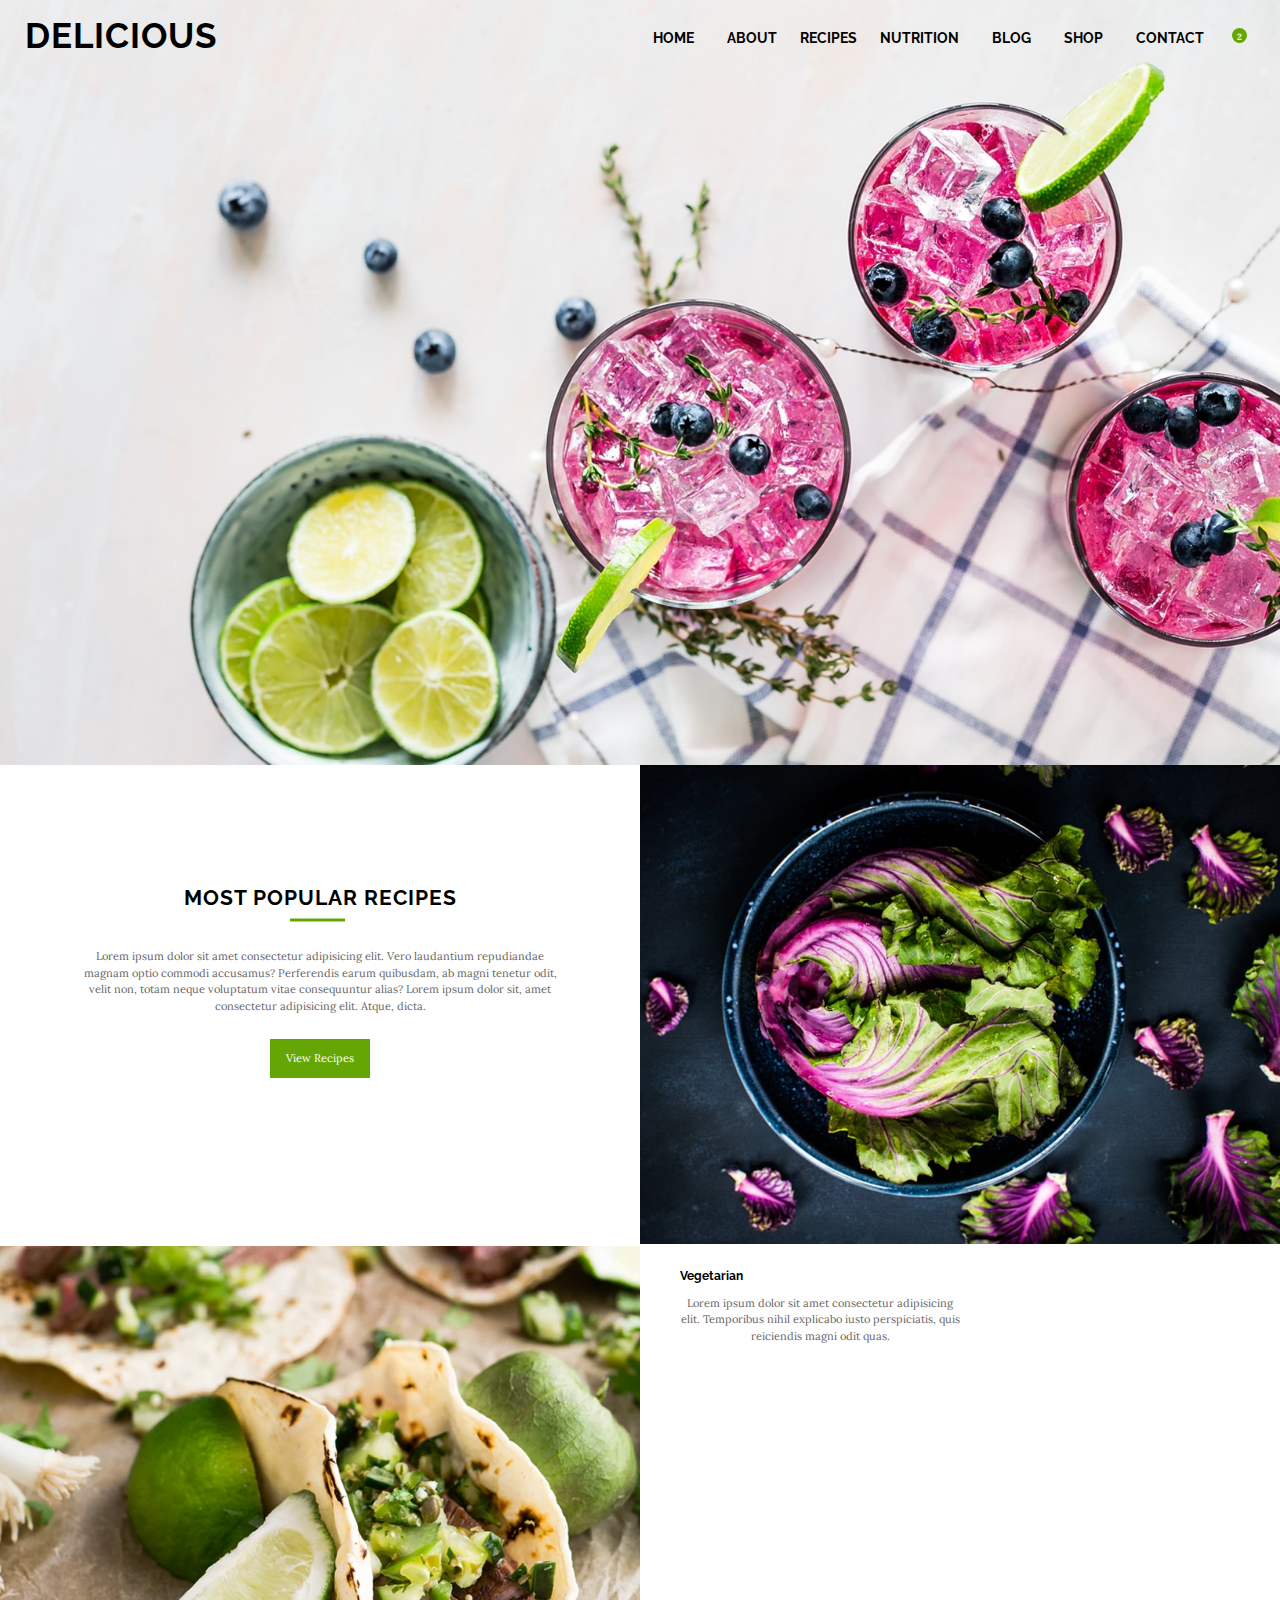
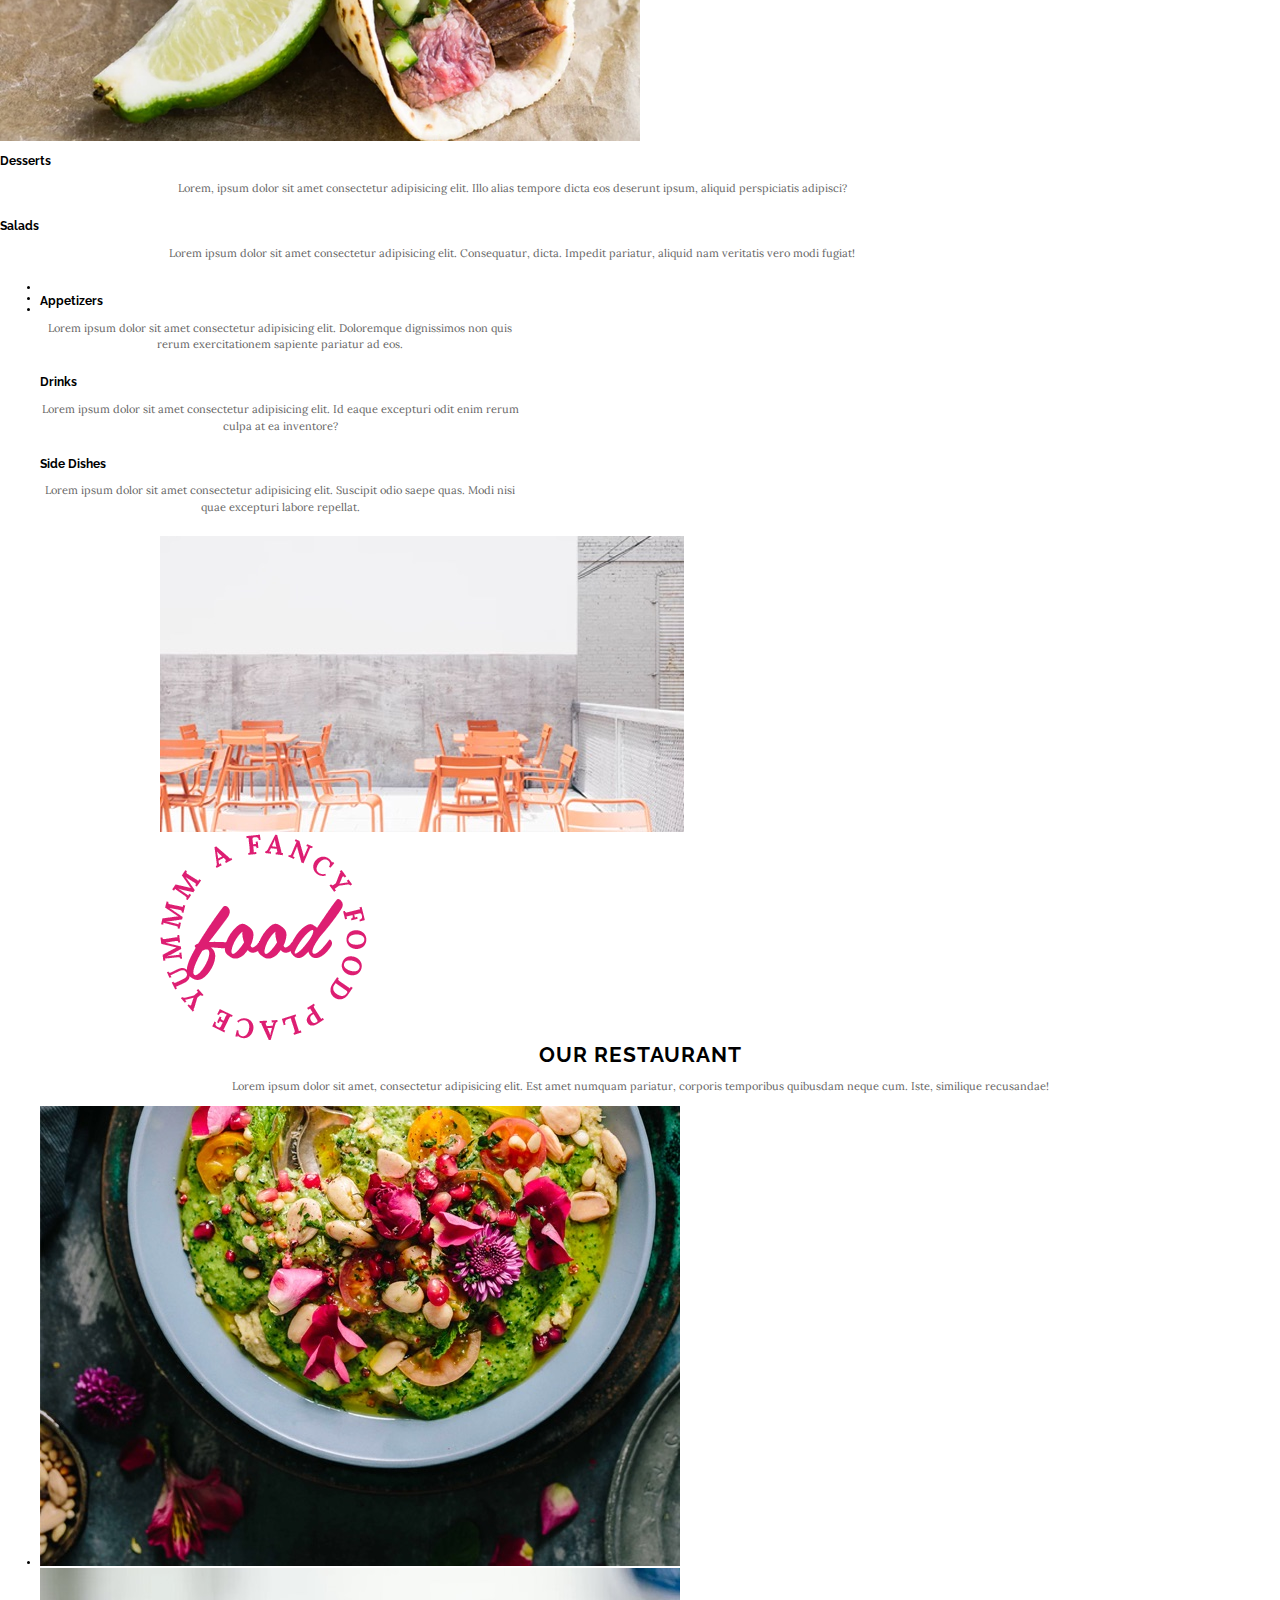
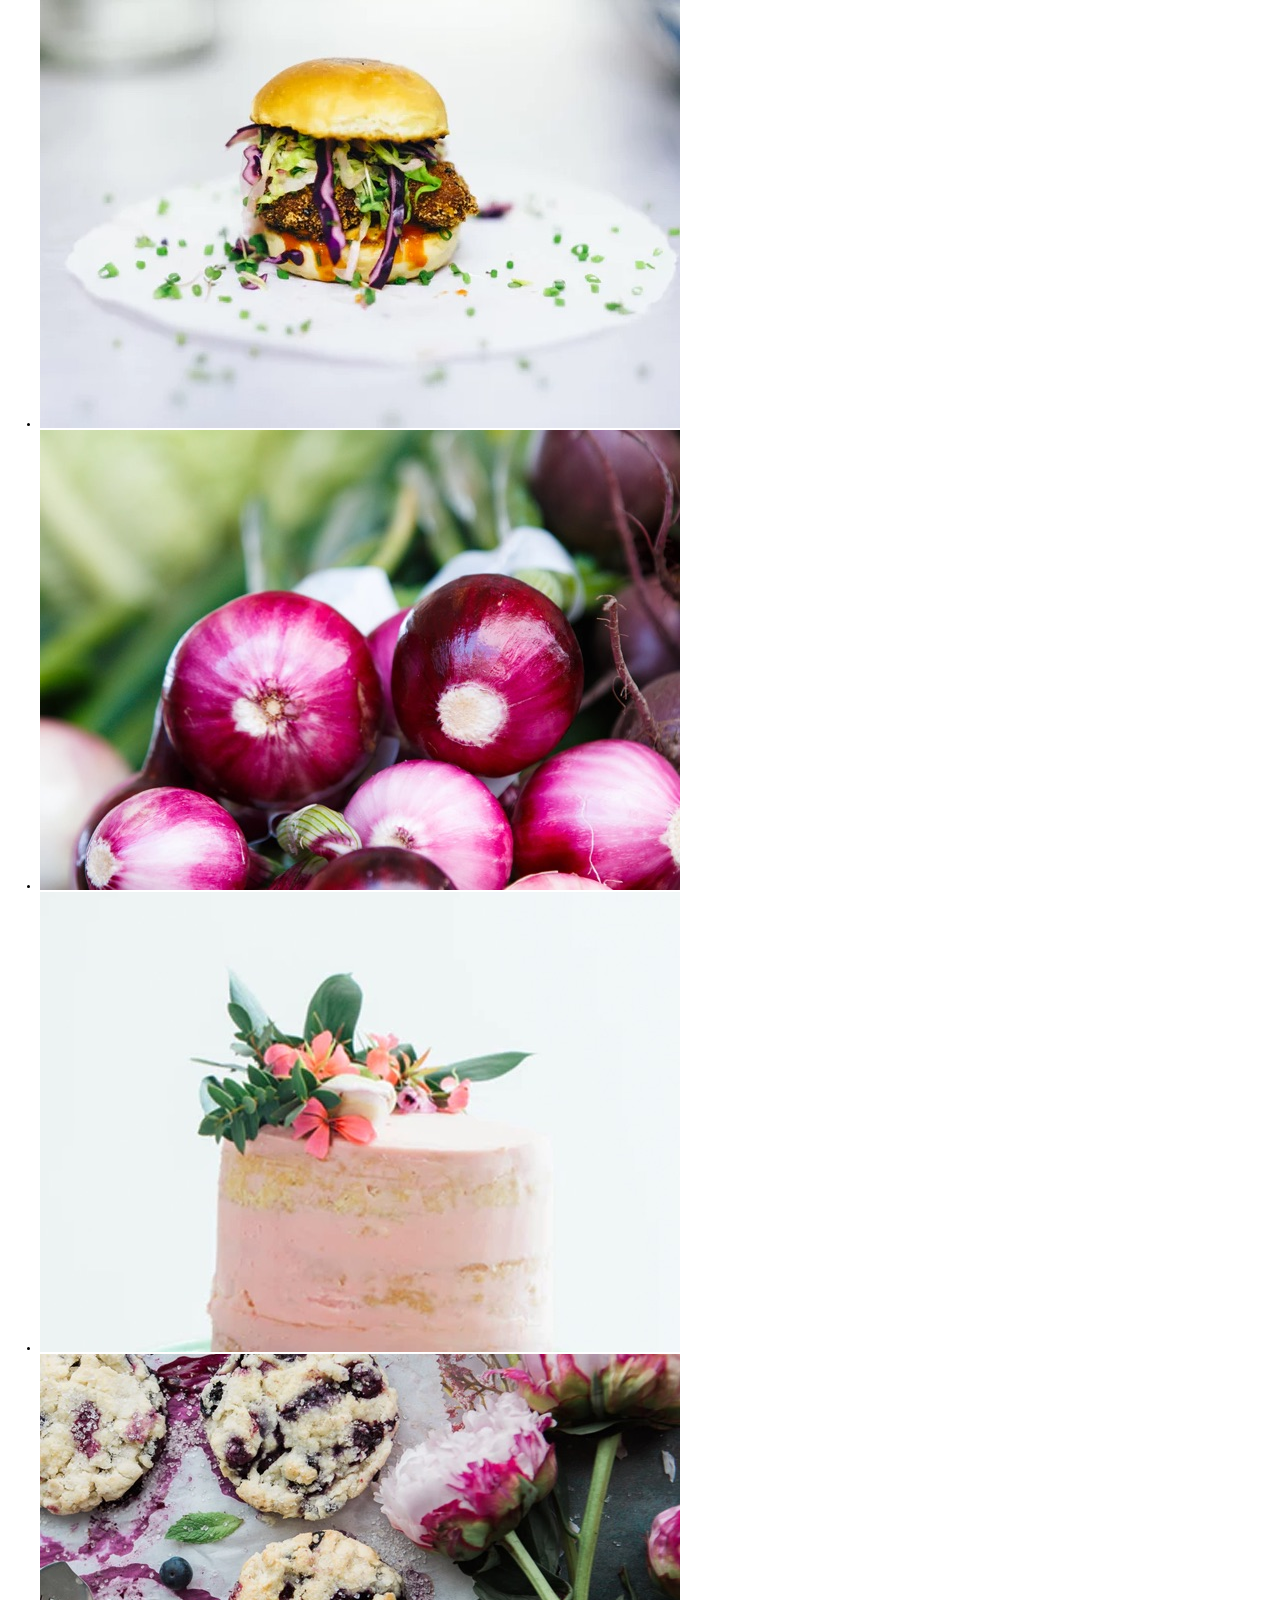
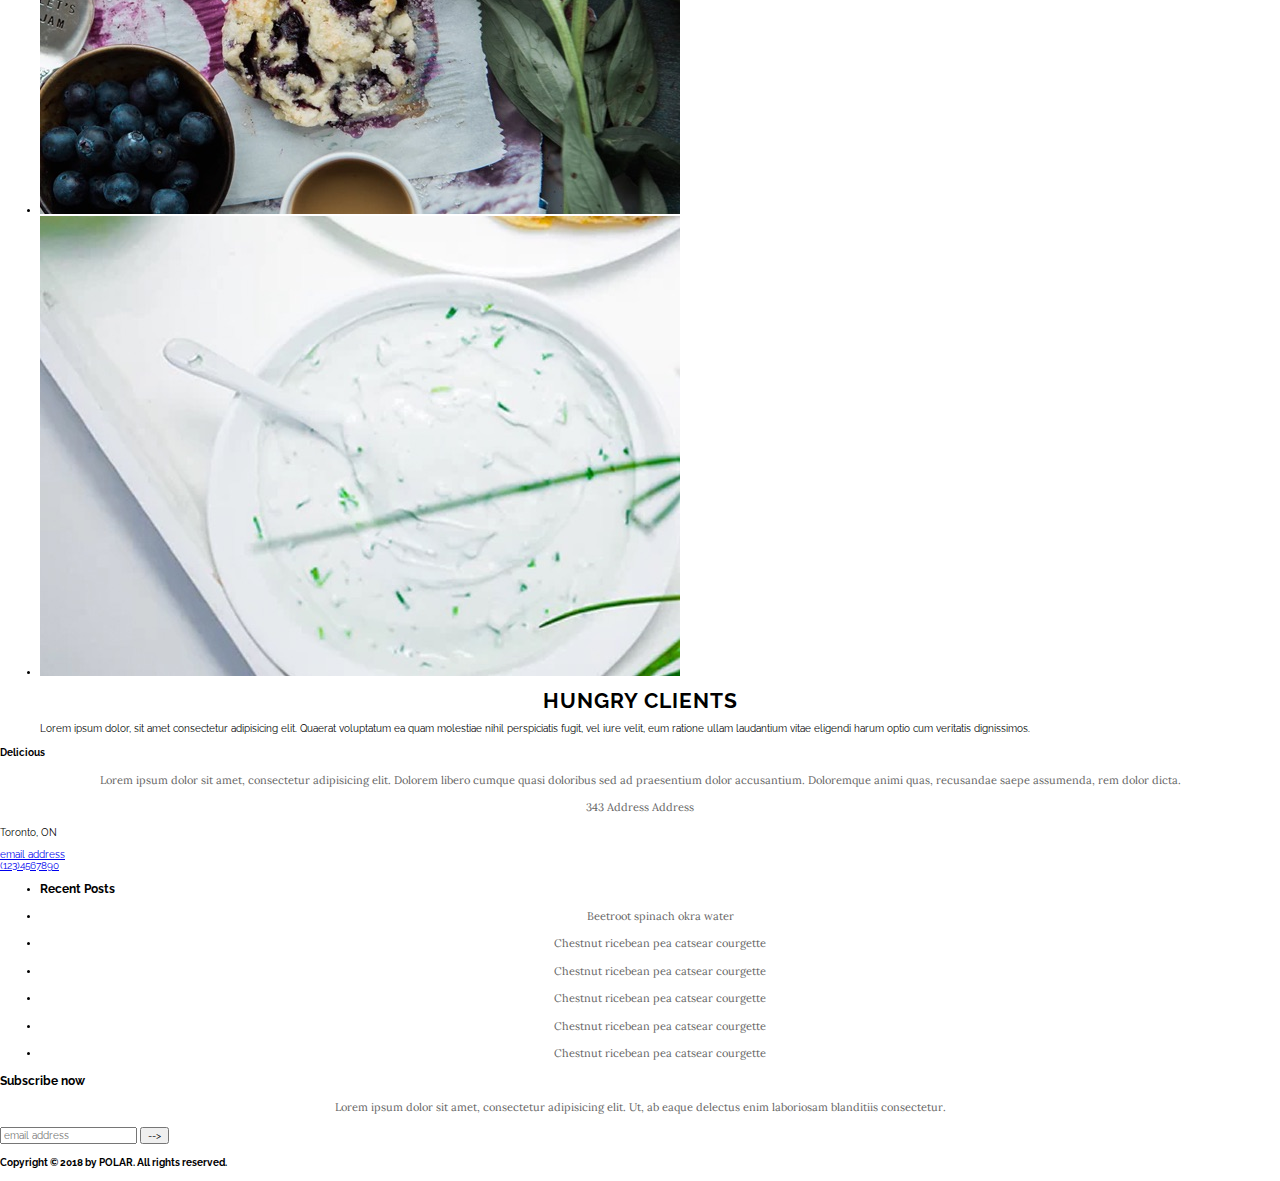
==== delicious/index.html @ ff7053aa "initial upload" ====
<!DOCTYPE html>
<html lang="en">
<head>
  <meta charset="UTF-8">
  <meta name="viewport" content="width=device-width, initial-scale=1.0">
  <link rel="stylesheet" href="styles/styles.css">
  <link href="https://fonts.googleapis.com/css?family=Lora:400,700|Raleway:400,700" rel="stylesheet">
  <link rel="stylesheet" href="https://use.fontawesome.com/releases/v5.1.1/css/all.css" integrity="sha384-O8whS3fhG2OnA5Kas0Y9l3cfpmYjapjI0E4theH4iuMD+pLhbf6JI0jIMfYcK3yZ"
    crossorigin="anonymous">
  <title>Delicious</title>
</head>
<body>
  <header>
    <h1>Delicious</h1>
    <nav class="clearfix">
      <ul>
        <li><a href="index.html">Home</a></li>
        <li>About</li>
        <li>Recipes</li>
        <li>Nutrition</li>
        <li><a href="blog.html">Blog</a></li>
        <li>Shop</li>
        <li><a href="contact.html">Contact</a></li>
        <li class="shoppingCounter">
          <i class="fas fa-shopping-bag"></i>
          <div class="counter"><p>2</p></div></li>
        <li><i class="fas fa-search"></i></li>
      </ul>
      
    </nav>
  </header>
  <section class="popular clearfix">
    <div class="popLeft">
      <div class="wrapperSmall">
        <div class="leftText">
          <h2>Most Popular Recipes</h2>
          <svg viewBox="0 0 480 25">
            <line stroke-width="3" y1="10" y2="10" x1="210" x2="265" stroke="#64a604"></line>
          </svg>
          <p>Lorem ipsum dolor sit amet consectetur adipisicing elit. Vero laudantium repudiandae magnam optio commodi accusamus? Perferendis earum quibusdam, ab magni tenetur odit, velit non, totam neque voluptatum vitae consequuntur alias? Lorem ipsum dolor sit, amet consectetur adipisicing elit. Atque, dicta.</p>
          <p class="popButton">View Recipes</p>
        </div>
      </div>
    </div>
    <div class="popRight">
      <img src="assets/home-2.jpeg" alt="a birdseye view of a blue bowl with red lettuce leaves">
    </div>
  </section>

  <section class="details clearfix">
    <div class="detailsLeft">
      <img src="assets/home-3.jpeg" alt="steak taco surrounded by limes on a grey counter">
    </div>
    <div class="detailsRight wrapperSmall clearfix">
      <ul class="leftColumn">
        <li>
          <div class="left1 clearfix">
            <!-- <i class="fas fa-lemon"></i> -->
            <!-- <div class="detailsText"> -->
              <h3>Vegetarian</h3>
            <p>Lorem ipsum dolor sit amet consectetur adipisicing elit. Temporibus nihil explicabo iusto perspiciatis, quis reiciendis magni odit quas.</p></div>
          </div>
        </li>
        <li> 
          <div class="left2">
            <i class="fas fa-coffee"></i>
            <div class="detailsText">
              <h3>Desserts</h3>
              <p>Lorem, ipsum dolor sit amet consectetur adipisicing elit. Illo alias tempore dicta eos deserunt ipsum, aliquid perspiciatis adipisci?</p>
            </div>
          </div>
        </li>

        <li>
          <div class="left3">
            <i class="fas fa-leaf"></i>
            <div class="detailsText">
              <h3>Salads</h3>
              <p>Lorem ipsum dolor sit amet consectetur adipisicing elit. Consequatur, dicta. Impedit pariatur, aliquid nam veritatis vero modi fugiat!</p>
            </div>
          </div>
        </li>
      </ul>
        <!-- end of left side list -->
      <ul class="rightColumn">
        <li>
          <div class="right1">
            <i class="fas fa-utensils"></i>
            <div class="detailsText">
              <h3>Appetizers</h3>
              <p>Lorem ipsum dolor sit amet consectetur adipisicing elit. Doloremque dignissimos non quis rerum exercitationem sapiente pariatur ad eos.</p>
            </div>
          </div>
        </li>
      
        <li>
          <div class="right2">
            <i class="fas fa-glass-martini"></i>
            <div class="detailsText">
              <h3>Drinks</h3>
              <p>Lorem ipsum dolor sit amet consectetur adipisicing elit. Id eaque excepturi odit enim rerum culpa at ea inventore?</p>
            </div>
          </div>
        </li>

        <li>
          <div class="right3">
            <i class="fas fa-utensil-spoon"></i>
            <div class="detailsText">
              <h3>Side Dishes</h3>
              <p>Lorem ipsum dolor sit amet consectetur adipisicing elit. Suscipit odio saepe quas. Modi nisi quae excepturi labore repellat.</p>
            </div>
          </div>
        </li>
      <!-- end of right list -->
    </div> 
    <!-- end of wrapperSmall -->
  </section>
  <!-- end of details -->

  <section class="about">
    <div class="wrapperSmall">
      <figure>
        <img class="restTable" src="assets/home-4.jpeg" alt="open concept restaurant room with white-grey walls and coral chairs and tables">
      </figure>
      
      <img src="assets/home-circle-text.png" alt="restautant logo, pink writing in a circle around the word food">

      <h2>Our Restaurant</h2>

      <p>Lorem ipsum dolor sit amet, consectetur adipisicing elit. Est amet numquam pariatur, corporis temporibus quibusdam neque cum. Iste, similique recusandae!</p>
    </div>
      <!-- end of wrapperSmall -->
  </section>
  <!-- end of about section -->

  <section class="photoGallery">
    <ul>
      <li><img src="assets/home-5.jpeg" alt="a colourful plate of pesto and nuts with a sprinkle of flowers"></li>
      <li><img src="assets/home-6.jpeg" alt="a beef slider on a plate"></li>
      <li><img src="assets/home-7.jpeg" alt="closeup of a bundle of radishes"></li>
      <li><img src="assets/home-8.jpeg" alt="a light pink 2 tiered cake with flowers and green leaves for decoration"></li>
      <li><img src="assets/home-9.jpeg" alt="a plate of freshly bakes blueberry scones"></li>
      <li><img src="assets/home-10.jpeg" alt="a bowl of dill yogurt sauce"></li>
    </ul>
  </section>

  <section class="testimonials">
    <div class="wrapperLarge">
      <h2>Hungry Clients</h2>
      <blockquote>Lorem ipsum dolor, sit amet consectetur adipisicing elit. Quaerat voluptatum ea quam molestiae nihil perspiciatis fugit, vel iure velit, eum ratione ullam laudantium vitae eligendi harum optio cum veritatis dignissimos.</blockquote>
      <!-- dont forget to do before and after pseudo for the quotes -->

      <i class="fas fa-angle-left"></i>
      <i class="fas fa-angle-right"></i>
    </div>
  </section>
  <!-- end of testimonials section -->

  <footer>
    <div class="wrapperLarge">

      <div class="endText">
        <h4>Delicious</h4>
        <p>Lorem ipsum dolor sit amet, consectetur adipisicing elit. Dolorem libero cumque quasi doloribus sed ad praesentium dolor accusantium. Doloremque animi quas, recusandae saepe assumenda, rem dolor dicta.</p>
        <p>343 Address Address<div></div>
          Toronto, ON</p>
        <a href="mailto:email@email.com">email address</a><div></div>
        <a href="tel:1234567890">(123)4567890</a>
      </div>
      
      <div class="endPosts">
        <ul>
          <li>
            <h3>Recent Posts</h3>
          </li>
          <li>
            <p>Beetroot spinach okra water</p>
          </li>
          <li>
            <p>Chestnut ricebean pea catsear courgette</p>
          </li>
          <li>
            <p>Chestnut ricebean pea catsear courgette</p>
          </li>
          <li>
            <p>Chestnut ricebean pea catsear courgette</p>
          </li>
          <li>
            <p>Chestnut ricebean pea catsear courgette</p>
          </li>
          <li>
            <p>Chestnut ricebean pea catsear courgette</p>
          </li>
        </ul>
      </div>
      
      <form class="endSubscribe">
        <h3>Subscribe now</h3>
        <p>Lorem ipsum dolor sit amet, consectetur adipisicing elit. Ut, ab eaque delectus enim laboriosam blanditiis consectetur.</p>
        <input type="text" class="endemailForm" name="email" placeholder="email address">
        <input type="submit" class="endbutton" value="-->">
      </form>
      <div class="socialIcons">
        <a href="https://www.facebook.com/">
          <i title="Facebook page" class="fab fa-facebook-f"></i>
        </a>
        <a href="https://twitter.com/" class="fab fa-twitter">
          </i>
        </a>
        <a href="https://www.instagram.com/">
          <i title="instagram page" class="fab fa-instagram"></i>
        </a>
      </div>

      <div class="endBar">
        <div class="wrapperLarge clearfix">
          <h4>Copyright © 2018 by <span class="green">POLAR</span>. All rights reserved.</h4>
        </div>
      </div>
    </div>
  </footer>
</body>
</html>
---- delicious/styles/styles.css ----
article,aside,details,figcaption,figure,footer,header,hgroup,nav,section,summary{display:block;}audio,canvas,video{display:inline-block;}audio:not([controls]){display:none;height:0;}[hidden]{display:none;}html{font-family:sans-serif;-webkit-text-size-adjust:100%;-ms-text-size-adjust:100%;}a:focus{outline:thin dotted;}a:active,a:hover{outline:0;}h1{font-size:2em;}abbr[title]{border-bottom:1px dotted;}b,strong{font-weight:700;}dfn{font-style:italic;}mark{background:#ff0;color:#000;}code,kbd,pre,samp{font-family:monospace, serif;font-size:1em;}pre{white-space:pre-wrap;word-wrap:break-word;}q{quotes:\201C \201D \2018 \2019;}small{font-size:80%;}sub,sup{font-size:75%;line-height:0;position:relative;vertical-align:baseline;}sup{top:-.5em;}sub{bottom:-.25em;}img{border:0;}svg:not(:root){overflow:hidden;}fieldset{border:1px solid silver;margin:0 2px;padding:.35em .625em .75em;}button,input,select,textarea{font-family:inherit;font-size:100%;margin:0;}button,input{line-height:normal;}button,html input[type=button],/* 1 */input[type=reset],input[type=submit]{-webkit-appearance:button;cursor:pointer;}button[disabled],input[disabled]{cursor:default;}input[type=checkbox],input[type=radio]{box-sizing:border-box;padding:0;}input[type=search]{-webkit-appearance:textfield;-moz-box-sizing:content-box;-webkit-box-sizing:content-box;box-sizing:content-box;}input[type=search]::-webkit-search-cancel-button,input[type=search]::-webkit-search-decoration{-webkit-appearance:none;}textarea{overflow:auto;vertical-align:top;}table{border-collapse:collapse;border-spacing:0;}body,figure{margin:0;}legend,button::-moz-focus-inner,input::-moz-focus-inner{border:0;padding:0;}

.clearfix:after {visibility: hidden; display: block; font-size: 0; content: ''; clear: both; height: 0; }

* { -moz-box-sizing: border-box; -webkit-box-sizing: border-box; box-sizing: border-box; }

html {
  font-size: 62.5%;
  font-family: 'Raleway', sans-serif;
}
/* ===text styles=== */

/* font-family: 'Raleway', sans-serif;
font-family: 'Lora', serif; */

h1 {
  margin: 0;
  padding: 15px 25px;
  text-transform: uppercase;
  letter-spacing: 1px;
  font-size: 3.5rem;
}

h2 {
  text-transform: uppercase;
  font-size: 2.1rem;
  letter-spacing: 1px;
  text-align: center;
  margin: 0;
}

p {
  font-family: 'Lora', serif;
  font-size: 1.1rem;
  color: #666666;
  text-align: center;
  line-height: 1.5;
}

/* ===general styles=== */

.wrapperSmall {
  max-width: 75%;
  margin: 0 auto;
}

img {
  max-width: 100%;
  max-height: 100%;
}
/* ===header styles=== */

header {
  background-image: url("../assets/home-1.jpeg");
  height: 85vh;
  /* background-attachment: fixed; */
  background-position-y: 35%;
  background-size: cover;
}

header h1 {
  float: left;
}

header ul {
  float: right;
  padding-right: 10px;
}

header li, header li a {
  display: inline-block;
  list-style-type: none;
  font-size: 1.4rem;
  text-transform: uppercase;
  font-weight: 700;
  padding: 10px;
  color: black;
}

header li:hover, header li a:hover {
  color: #64a604;
}

header li a {
  text-decoration: none;
}

.shoppingCounter {
  position: relative;
}
.counter {
	background: #64a604;
	height: 15px;
	width: 15px;
	border-radius: 50%;
	bottom: 0;
  right: 0;
  position: absolute;
}
.counter p {
	padding-top: 2px;
	color: white;
	margin: 0;
	text-align: center;
	font-size: 9px;
}

/* ===Popular section=== */

.popular {
  width: 100%;
}

.popLeft, .popRight {
  float: left;
  width: 50%;
}

.leftText {
  margin: 25% 0 0 0;
}

.popButton {
  background-color: #64a604;
  padding: 10px;
  border: #64a604 1px solid;
  color: white;
  width: 100px;
  margin: 0 auto;
}

.leftText p {
  margin-bottom: 25px;
}

/* ====details section==== */

.detailsLeft, .detailsRight {
  float: left;
  width: 50%;
}

.detailsRight ul {
  margin: 0;
}

.detailsRight li {
  list-style-type: none;
}

.detailsRight i {
  font-size: 2.5rem;
  float: left;
  width: 20%;
}

.leftColumn, .rightColumn {
  float: left;
  width: 50%;
}

.detailsText {
  float: left;
  width: 80%;
}

.left1::before {
  font-family: "Font Awesome 5 Free";
  font-weight: 700;
  content: "\f094"
}
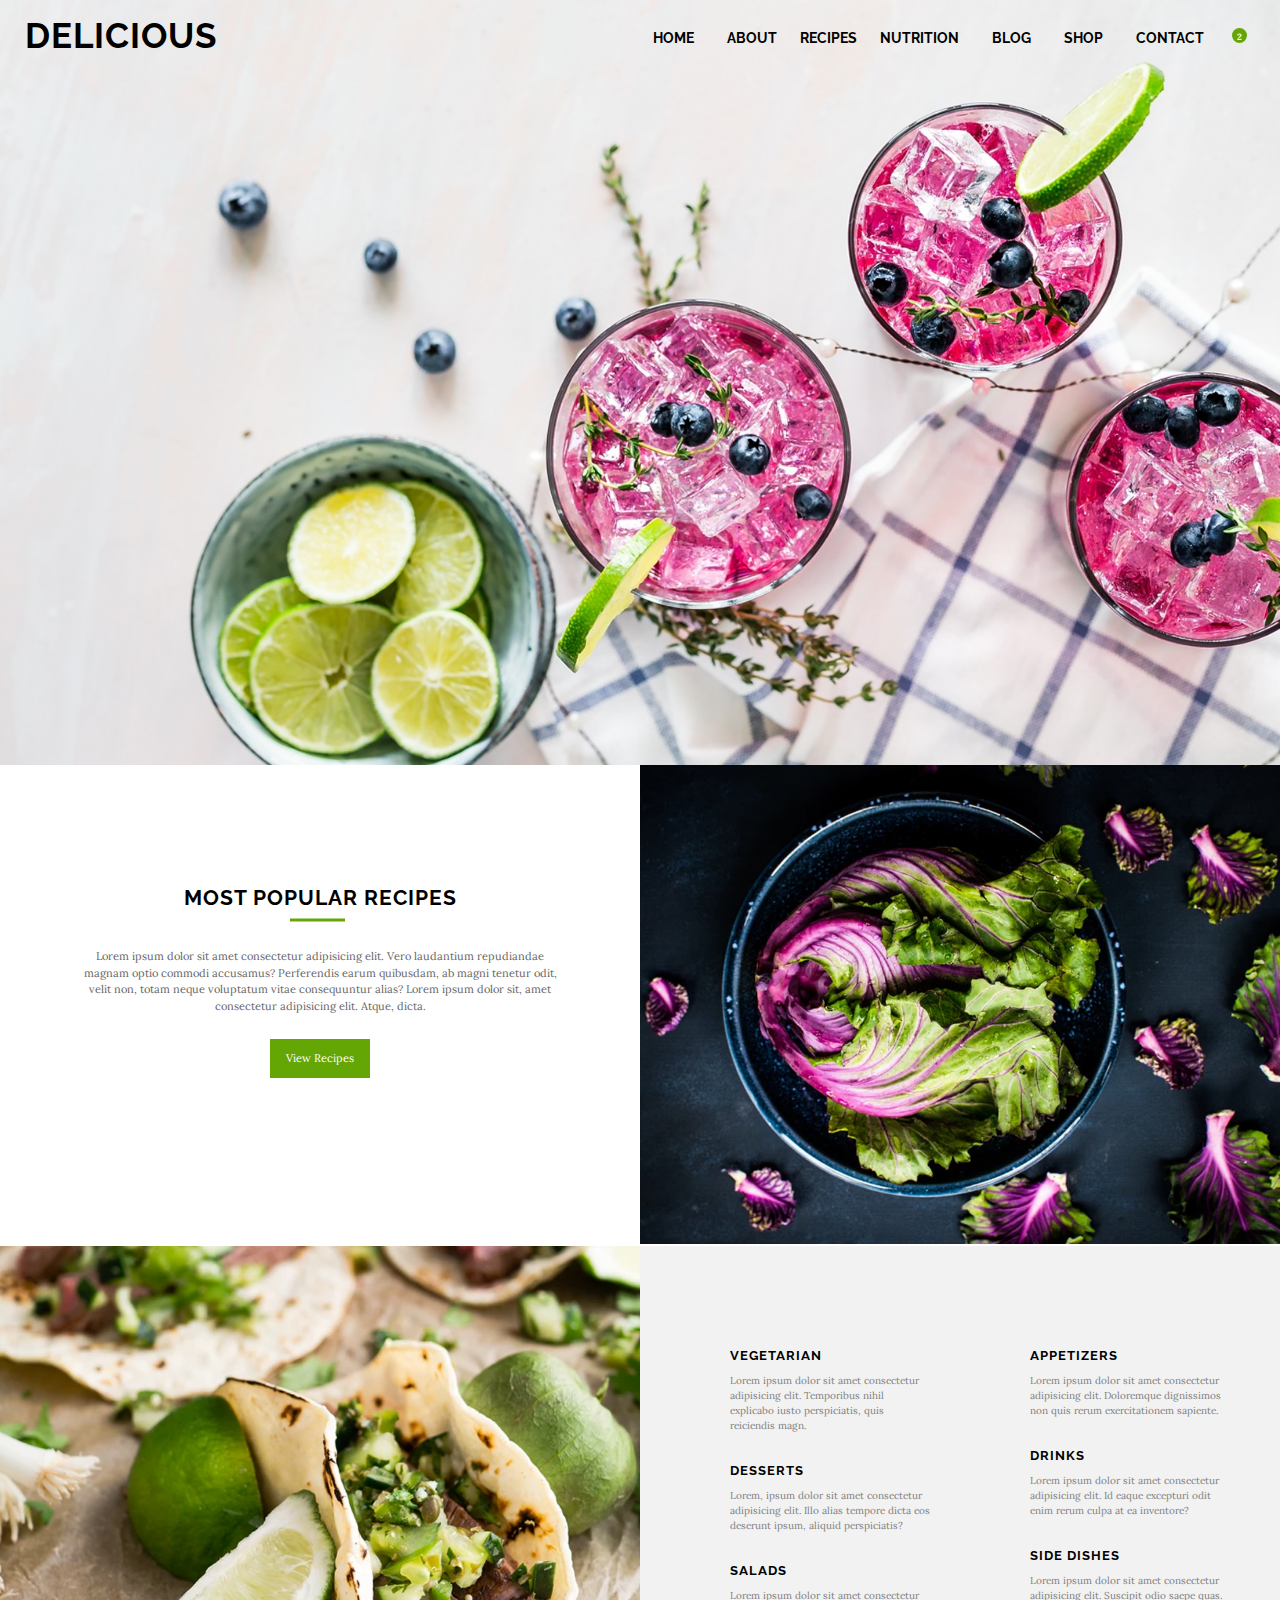
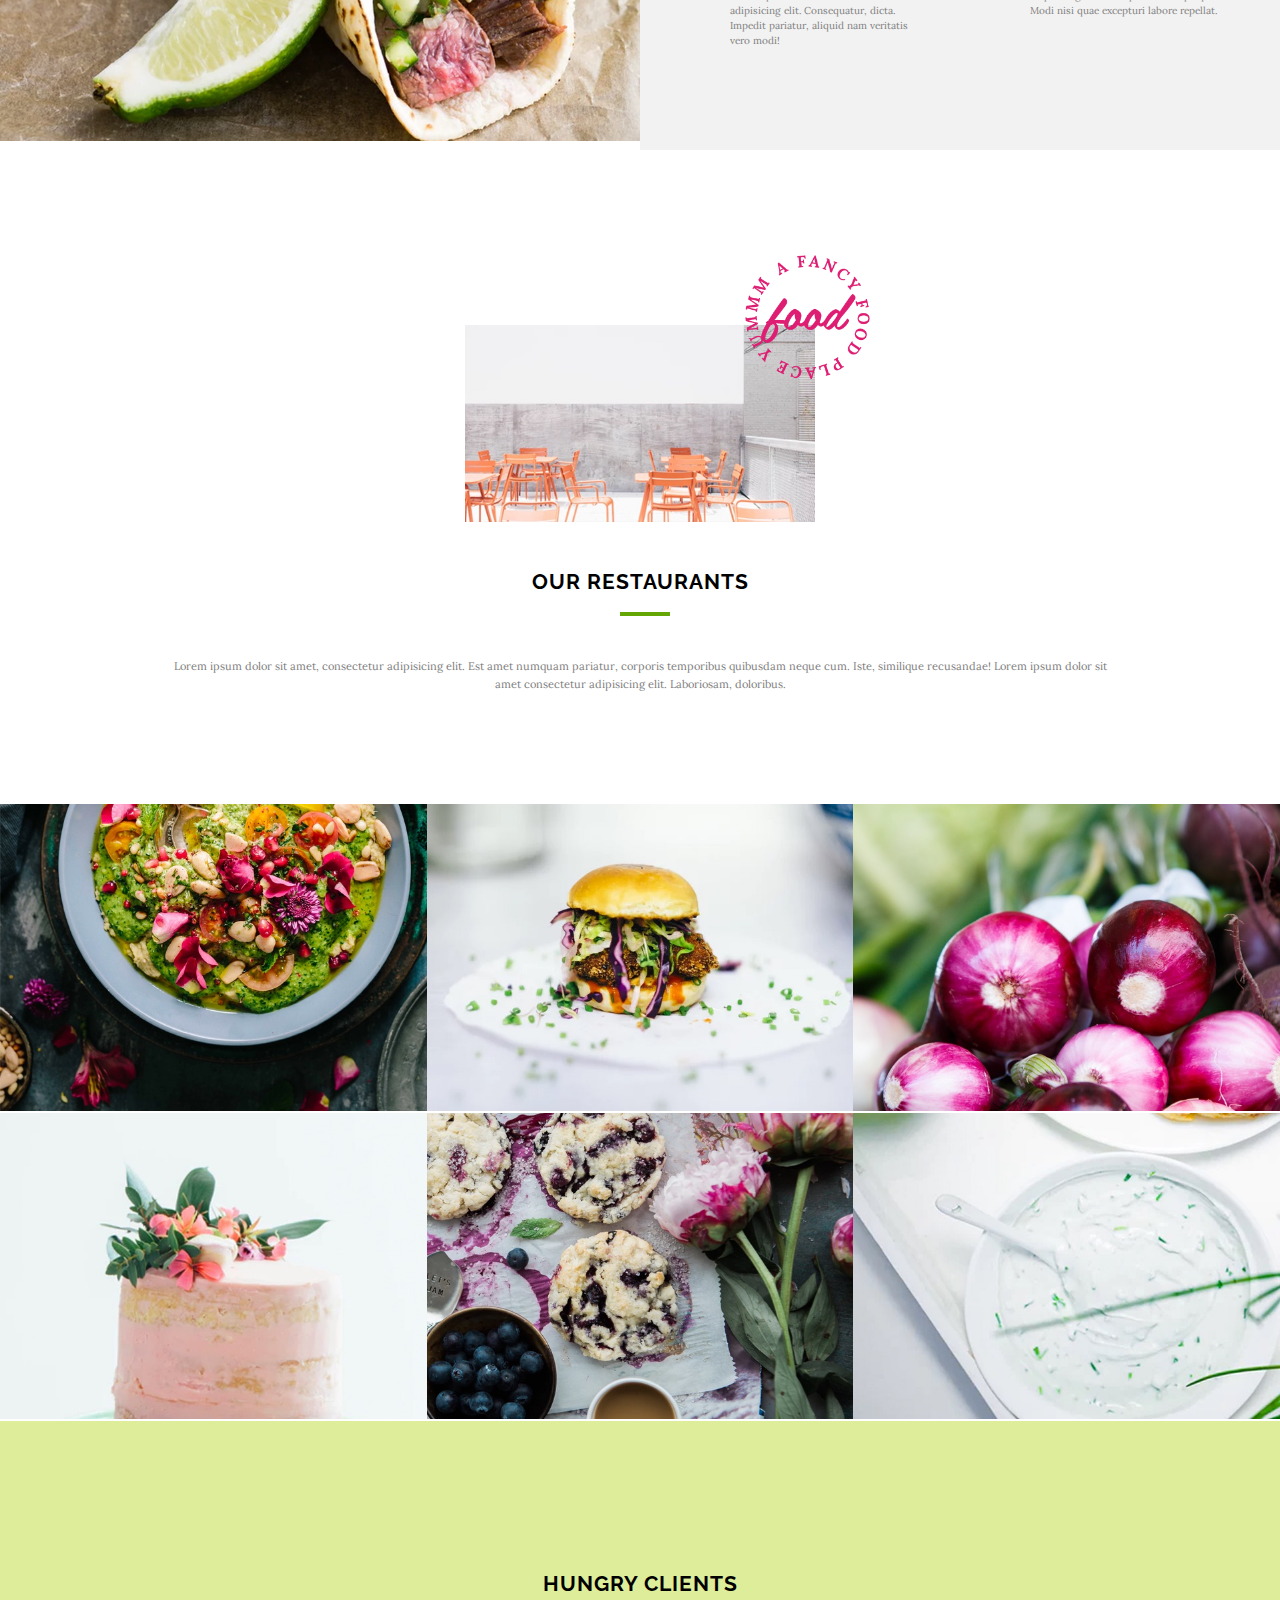
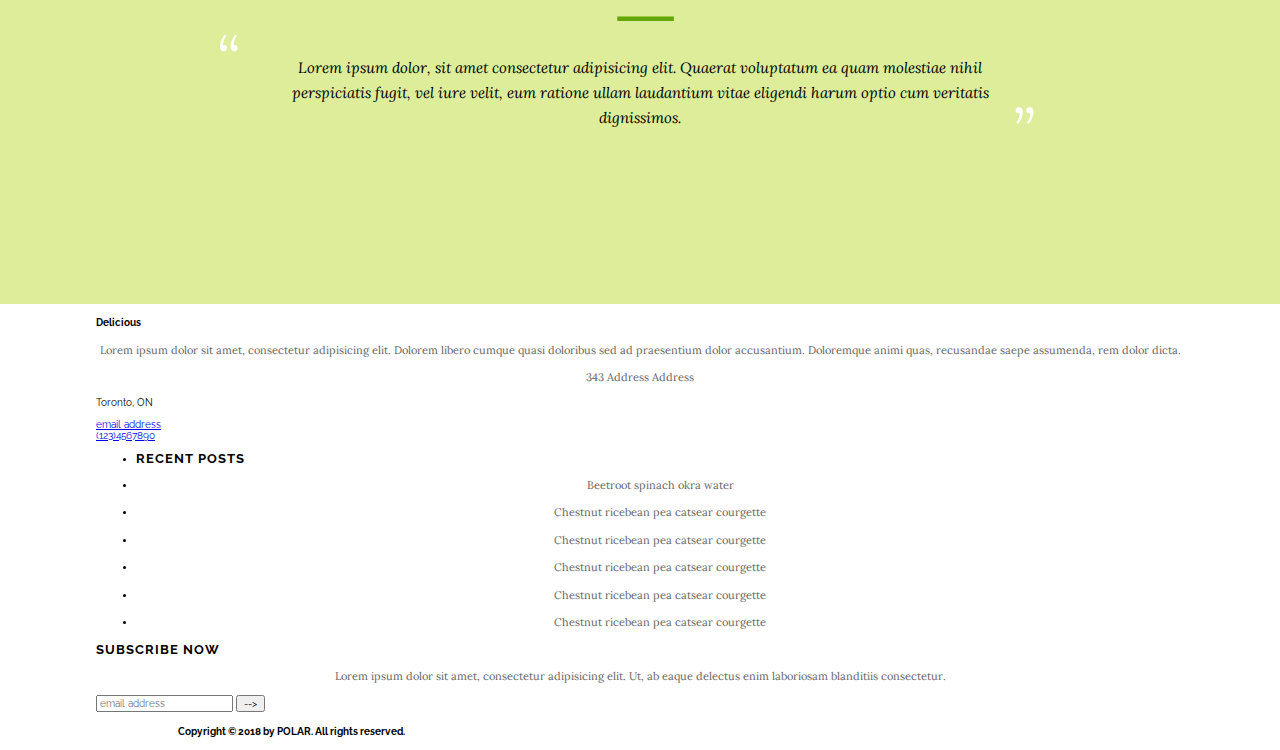
==== commit 52c92243: "two more sections" ====
--- a/delicious/index.html
+++ b/delicious/index.html
@@ -52,64 +52,46 @@
       <img src="assets/home-3.jpeg" alt="steak taco surrounded by limes on a grey counter">
     </div>
     <div class="detailsRight wrapperSmall clearfix">
-      <ul class="leftColumn">
-        <li>
-          <div class="left1 clearfix">
-            <!-- <i class="fas fa-lemon"></i> -->
-            <!-- <div class="detailsText"> -->
-              <h3>Vegetarian</h3>
-            <p>Lorem ipsum dolor sit amet consectetur adipisicing elit. Temporibus nihil explicabo iusto perspiciatis, quis reiciendis magni odit quas.</p></div>
+      <ul class="leftColumn clearfix">
+        <li>
+          <div class="icons left1 clearfix">
+            <h3>Vegetarian</h3>
+            <p>Lorem ipsum dolor sit amet consectetur adipisicing elit. Temporibus nihil explicabo iusto perspiciatis, quis reiciendis magn.</p>
           </div>
         </li>
         <li> 
-          <div class="left2">
-            <i class="fas fa-coffee"></i>
-            <div class="detailsText">
-              <h3>Desserts</h3>
-              <p>Lorem, ipsum dolor sit amet consectetur adipisicing elit. Illo alias tempore dicta eos deserunt ipsum, aliquid perspiciatis adipisci?</p>
-            </div>
-          </div>
-        </li>
-
-        <li>
-          <div class="left3">
-            <i class="fas fa-leaf"></i>
-            <div class="detailsText">
-              <h3>Salads</h3>
-              <p>Lorem ipsum dolor sit amet consectetur adipisicing elit. Consequatur, dicta. Impedit pariatur, aliquid nam veritatis vero modi fugiat!</p>
-            </div>
+          <div class="icons left2 clearfix">
+            <h3>Desserts</h3>
+            <p>Lorem, ipsum dolor sit amet consectetur adipisicing elit. Illo alias tempore dicta eos deserunt ipsum, aliquid perspiciatis?</p>
+          </div>
+        </li>
+        <li>
+          <div class="icons left3 clearfix">
+            <h3>Salads</h3>
+            <p>Lorem ipsum dolor sit amet consectetur adipisicing elit. Consequatur, dicta. Impedit pariatur, aliquid nam veritatis vero modi!</p>
           </div>
         </li>
       </ul>
-        <!-- end of left side list -->
+    <!-- end of left side list -->
       <ul class="rightColumn">
         <li>
-          <div class="right1">
-            <i class="fas fa-utensils"></i>
-            <div class="detailsText">
-              <h3>Appetizers</h3>
-              <p>Lorem ipsum dolor sit amet consectetur adipisicing elit. Doloremque dignissimos non quis rerum exercitationem sapiente pariatur ad eos.</p>
-            </div>
-          </div>
-        </li>
-      
-        <li>
-          <div class="right2">
-            <i class="fas fa-glass-martini"></i>
-            <div class="detailsText">
-              <h3>Drinks</h3>
-              <p>Lorem ipsum dolor sit amet consectetur adipisicing elit. Id eaque excepturi odit enim rerum culpa at ea inventore?</p>
-            </div>
-          </div>
-        </li>
-
-        <li>
-          <div class="right3">
-            <i class="fas fa-utensil-spoon"></i>
-            <div class="detailsText">
-              <h3>Side Dishes</h3>
-              <p>Lorem ipsum dolor sit amet consectetur adipisicing elit. Suscipit odio saepe quas. Modi nisi quae excepturi labore repellat.</p>
-            </div>
+          <div class="icons right1 clearfix">
+            <h3>Appetizers</h3>
+            <p>Lorem ipsum dolor sit amet consectetur adipisicing elit. Doloremque dignissimos non quis rerum exercitationem sapiente.</p>
+          </div>
+        </li>
+      
+        <li>
+          <div class="icons right2">
+            <h3>Drinks</h3>
+            <p>Lorem ipsum dolor sit amet consectetur adipisicing elit. Id eaque excepturi odit enim rerum culpa at ea inventore?</p>
+          </div>
+        </li>
+
+        <li>
+          <div class="icons right3">
+            <h3>Side Dishes</h3>
+            <p>Lorem ipsum dolor sit amet consectetur adipisicing elit. Suscipit odio saepe quas. Modi nisi quae excepturi labore repellat.</p>
           </div>
         </li>
       <!-- end of right list -->
@@ -119,23 +101,27 @@
   <!-- end of details -->
 
   <section class="about">
-    <div class="wrapperSmall">
+    <div class="aboutTable wrapperSmall">
       <figure>
         <img class="restTable" src="assets/home-4.jpeg" alt="open concept restaurant room with white-grey walls and coral chairs and tables">
       </figure>
       
-      <img src="assets/home-circle-text.png" alt="restautant logo, pink writing in a circle around the word food">
-
-      <h2>Our Restaurant</h2>
-
-      <p>Lorem ipsum dolor sit amet, consectetur adipisicing elit. Est amet numquam pariatur, corporis temporibus quibusdam neque cum. Iste, similique recusandae!</p>
+      <div class="circle">
+        <img src="assets/home-circle-text.png" alt="restautant logo, pink writing in a circle around the word food">
+      </div>
+
+      <h2>Our Restaurants</h2>
+      <svg viewBox="0 0 480 25">
+        <line stroke-width="2" y1="10" y2="10" x1="230" x2="255" stroke="#64a604"></line>
+      </svg>
+      <p>Lorem ipsum dolor sit amet, consectetur adipisicing elit. Est amet numquam pariatur, corporis temporibus quibusdam neque cum. Iste, similique recusandae! Lorem ipsum dolor sit amet consectetur adipisicing elit. Laboriosam, doloribus.</p>
     </div>
       <!-- end of wrapperSmall -->
   </section>
   <!-- end of about section -->
 
   <section class="photoGallery">
-    <ul>
+    <ul class="clearfix">
       <li><img src="assets/home-5.jpeg" alt="a colourful plate of pesto and nuts with a sprinkle of flowers"></li>
       <li><img src="assets/home-6.jpeg" alt="a beef slider on a plate"></li>
       <li><img src="assets/home-7.jpeg" alt="closeup of a bundle of radishes"></li>
@@ -144,22 +130,25 @@
       <li><img src="assets/home-10.jpeg" alt="a bowl of dill yogurt sauce"></li>
     </ul>
   </section>
-
+<!-- end of gallery section -->
   <section class="testimonials">
     <div class="wrapperLarge">
       <h2>Hungry Clients</h2>
+      <svg viewBox="0 0 480 25">
+        <line stroke-width="2" y1="10" y2="10" x1="230" x2="255" stroke="#64a604"></line>
+      </svg>
       <blockquote>Lorem ipsum dolor, sit amet consectetur adipisicing elit. Quaerat voluptatum ea quam molestiae nihil perspiciatis fugit, vel iure velit, eum ratione ullam laudantium vitae eligendi harum optio cum veritatis dignissimos.</blockquote>
-      <!-- dont forget to do before and after pseudo for the quotes -->
-
-      <i class="fas fa-angle-left"></i>
-      <i class="fas fa-angle-right"></i>
+
+      <div class="arrows">
+        <i class="fas fa-angle-left"></i>
+        <i class="fas fa-angle-right"></i>
+      </div>  
     </div>
   </section>
   <!-- end of testimonials section -->
 
   <footer>
     <div class="wrapperLarge">
-
       <div class="endText">
         <h4>Delicious</h4>
         <p>Lorem ipsum dolor sit amet, consectetur adipisicing elit. Dolorem libero cumque quasi doloribus sed ad praesentium dolor accusantium. Doloremque animi quas, recusandae saepe assumenda, rem dolor dicta.</p>
--- a/delicious/styles/styles.css
+++ b/delicious/styles/styles.css
@@ -29,6 +29,14 @@
   margin: 0;
 }
 
+h3 {
+  text-transform: uppercase;
+  font-size: 1.3rem;
+  letter-spacing: 1px;
+  text-align: left;
+  margin: 0;
+}
+
 p {
   font-family: 'Lora', serif;
   font-size: 1.1rem;
@@ -44,9 +52,13 @@
   margin: 0 auto;
 }
 
+.wrapperLarge {
+  width: 85%;
+  margin: 0 auto;
+}
+
 img {
   max-width: 100%;
-  max-height: 100%;
 }
 /* ===header styles=== */
 
@@ -134,10 +146,14 @@
 }
 
 /* ====details section==== */
-
 .detailsLeft, .detailsRight {
   float: left;
   width: 50%;
+}
+
+.detailsRight {
+  padding: 5.6% 20px;
+  background-color: #f2f2f2;
 }
 
 .detailsRight ul {
@@ -148,12 +164,6 @@
   list-style-type: none;
 }
 
-.detailsRight i {
-  font-size: 2.5rem;
-  float: left;
-  width: 20%;
-}
-
 .leftColumn, .rightColumn {
   float: left;
   width: 50%;
@@ -164,8 +174,160 @@
   width: 80%;
 }
 
-.left1::before {
+.icons {
   font-family: "Font Awesome 5 Free";
   font-weight: 700;
-  content: "\f094"
-}
+  position: relative;
+  font-size: 20px;
+  margin: 30px;
+}
+
+.icons h3 {
+  font-family: 'Raleway', sans-serif;
+}
+
+.icons p {
+  color: grey;
+  text-align: left;
+  font-weight: 400;
+  font-size: 1rem;
+}
+
+.left1::before {
+  content: "\f094";
+  position: absolute;
+  top:0;
+  left: -30px;
+}
+
+.left2::before {
+  content: "\f0f4";
+  position: absolute;
+  top:0;
+  left: -30px;
+}
+
+.left3::before {
+  content: "\f06c";
+  position: absolute;
+  top:0;
+  left: -30px;
+}
+
+.right1::before {
+  content: "\f2e7";
+  position: absolute;
+  top:0;
+  left: -30px;
+}
+
+.right2::before {
+  content: "\f000";
+  position: absolute;
+  top:0;
+  left: -30px;
+}
+
+.right3::before {
+  content: "\f2e5";
+  position: absolute;
+  top:0;
+  left: -30px;
+}
+
+/* ====About section=== */
+figure img {
+  width: 350px;
+  height: auto;
+}
+figure {
+  margin-bottom: 45px;
+}
+.aboutTable {
+  position: relative;
+  text-align: center;
+}
+.circle {
+  width: 125px;
+  height: auto;
+  position: absolute;
+  top: -70px;
+  right: 250px;
+}
+
+.about {
+  padding: 175px 0 100px 0;
+}
+
+.about p {
+  color: grey;
+  text-align: center;
+  line-height: 18px;
+}
+
+/* ====photo gallery section=== */
+
+.photoGallery li {
+  width: 33.33%;
+  float: left;
+  list-style-type: none;
+}
+
+.photoGallery img {
+  height: 100%;
+}
+
+.photoGallery ul {
+  margin: 0;
+  padding: 0;
+}
+
+/* ====testimonial sections==== */
+
+.testimonials {
+  background-color: #dded9a;
+  margin: 0;
+  padding: 150px 0;
+}
+.testimonials .wrapperLarge {
+  position: relative;
+}
+
+blockquote {
+  font-size: 1.5rem;
+  font-style: italic;
+  text-align: center;
+  font-family: 'Lora', serif;
+  width: 65%;
+  margin: 0 auto;
+  line-height: 25px;
+}
+
+blockquote::before {
+  content: "“";
+  font-size: 6rem;
+  position: absolute;
+  left: 120px;
+  top: 75px;
+  color: white;
+}
+    
+blockquote::after {
+  content: "”";
+  font-size: 6rem;
+  position: absolute;
+  right: 150px;
+  bottom: 10px;
+  color: white;
+}
+
+.testimonials i {
+  font-size: 2rem;
+  color: white;
+  padding: 15px;
+}
+
+.arrows {
+  margin: 0 auto;
+  width: 10%;
+}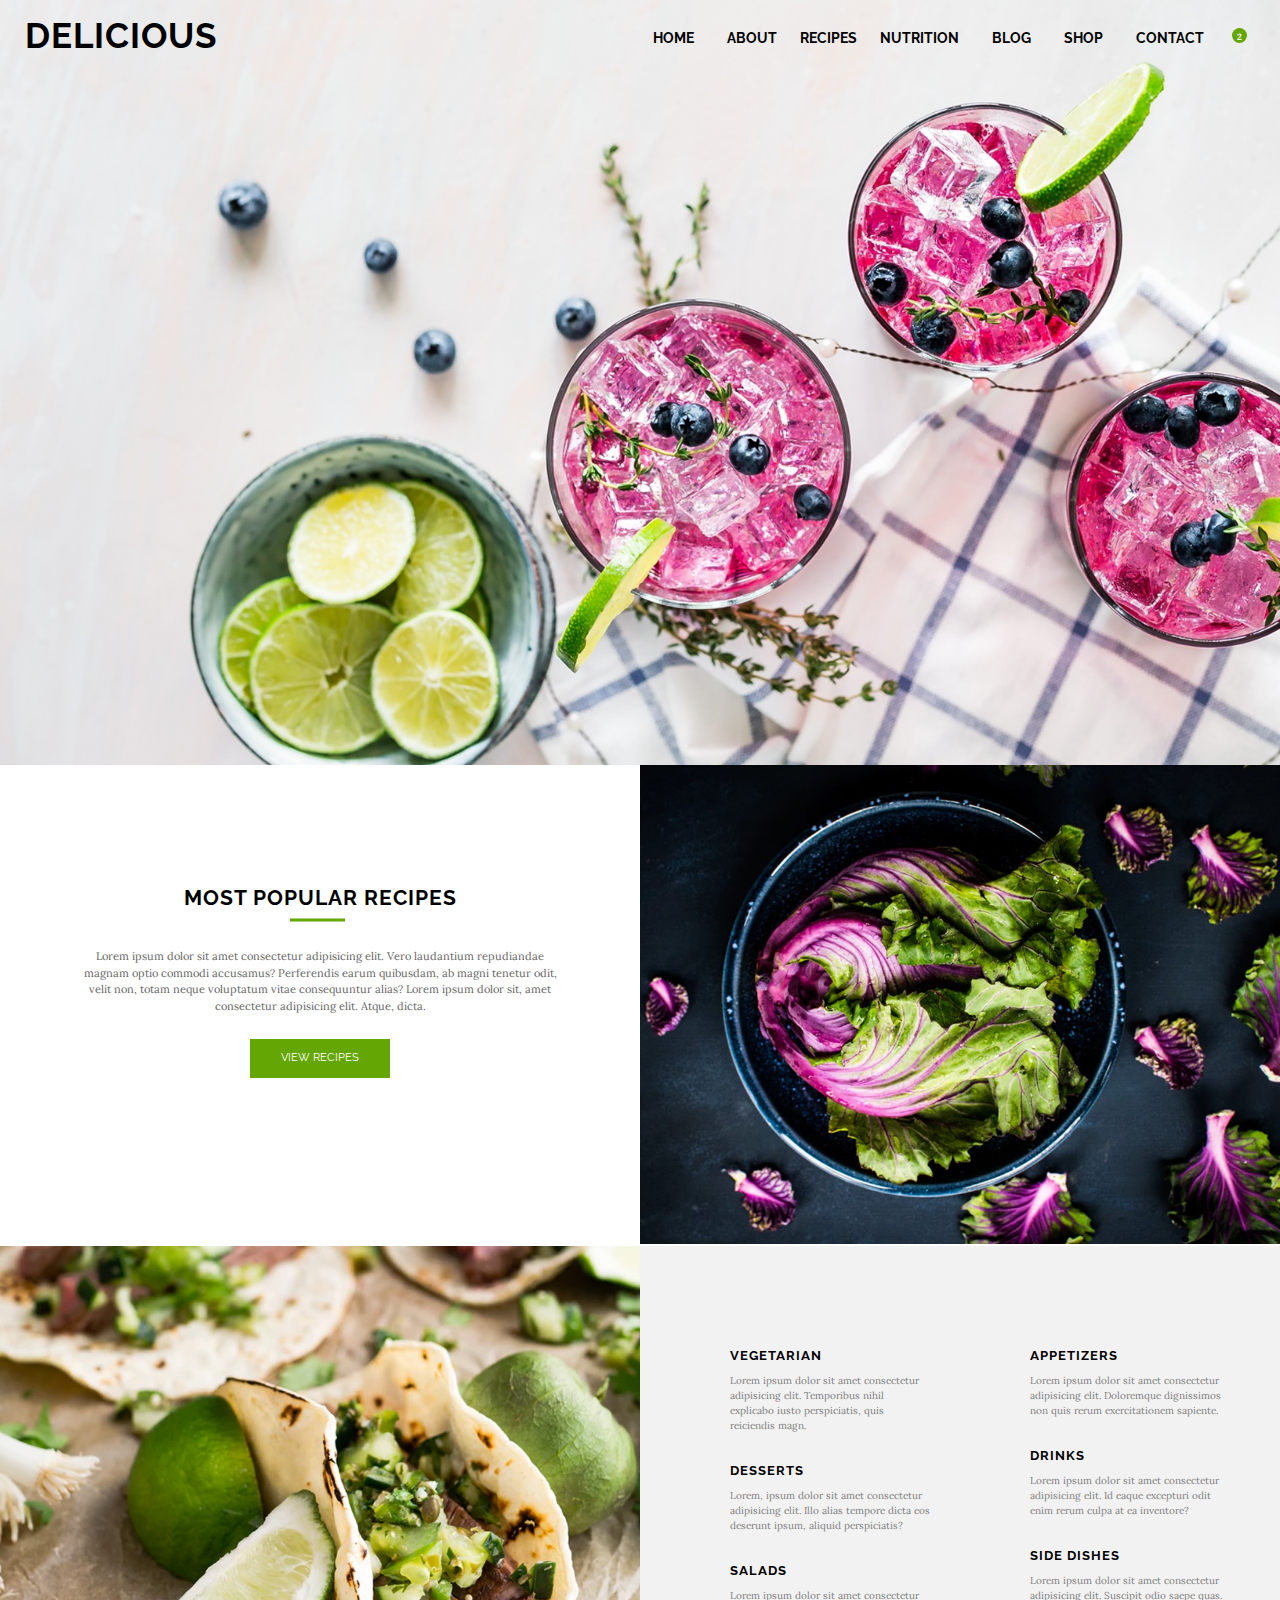
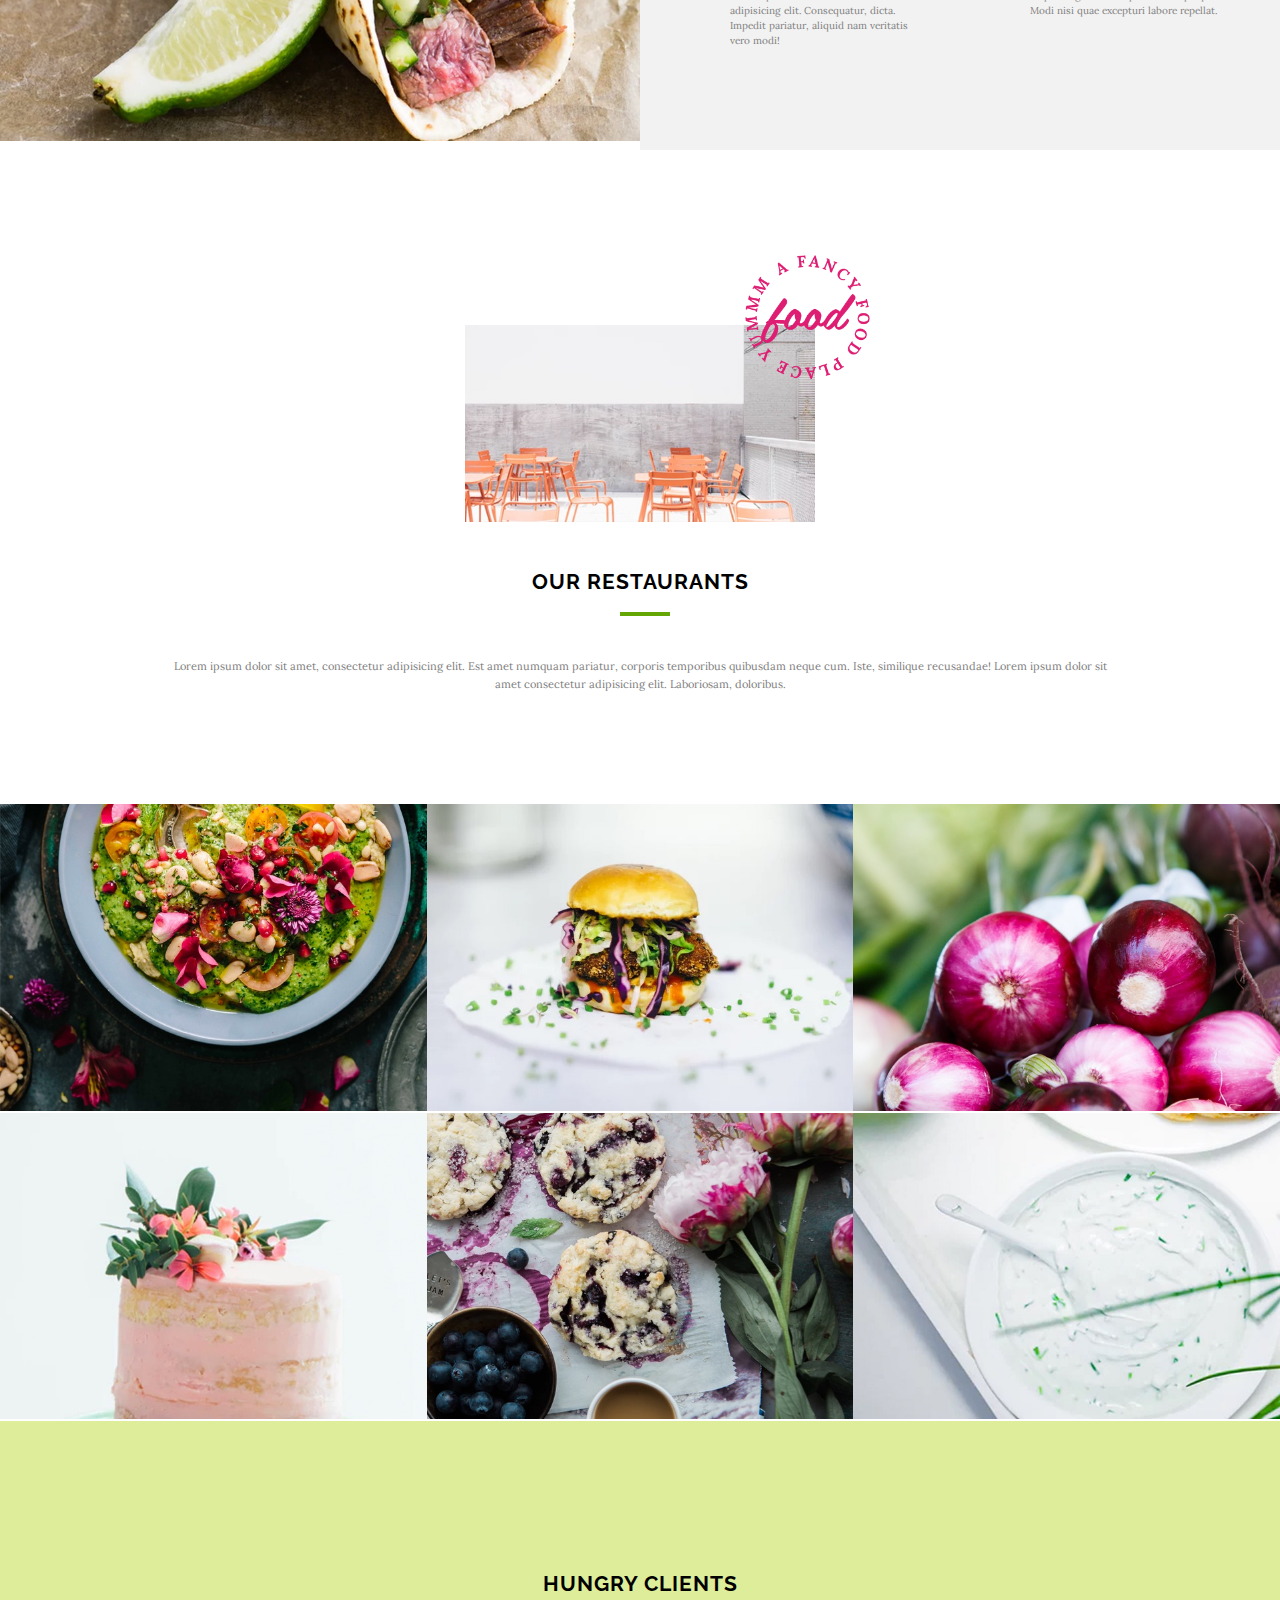
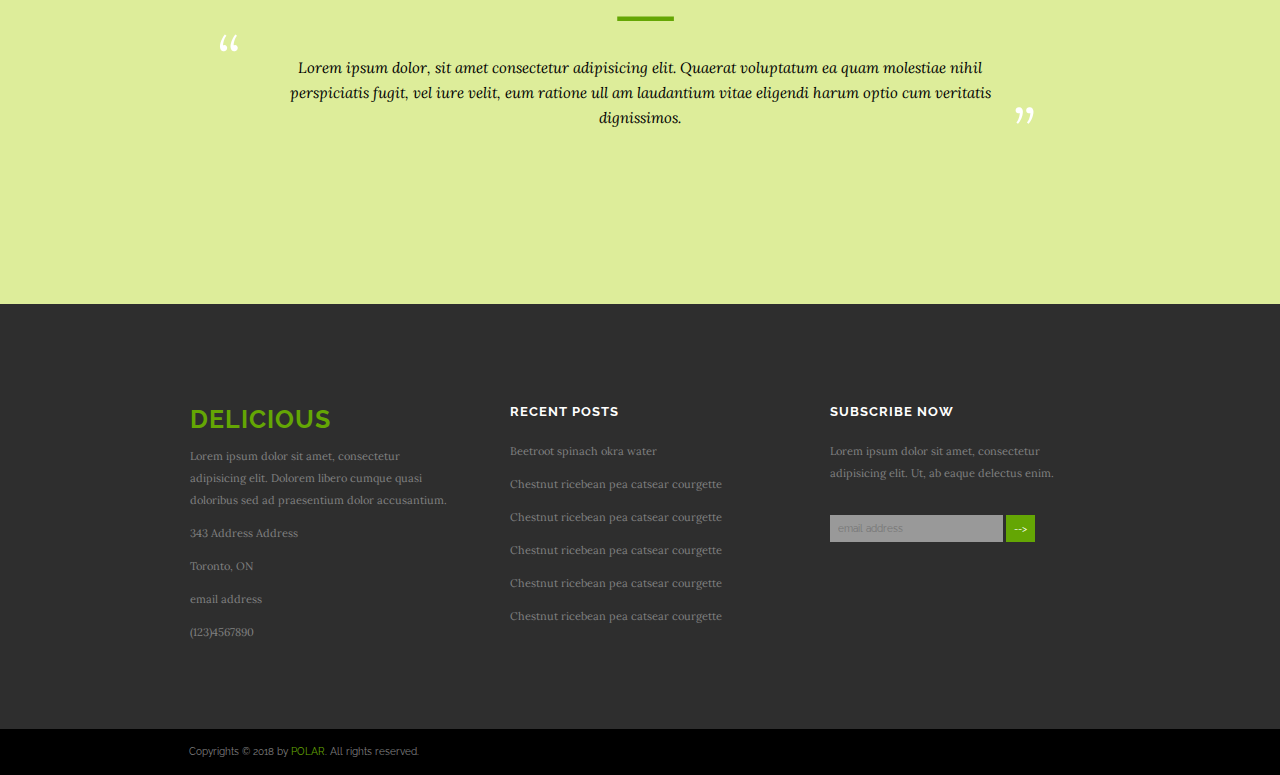
==== commit ecde00fe: "finished home page styles" ====
--- a/delicious/index.html
+++ b/delicious/index.html
@@ -137,7 +137,7 @@
       <svg viewBox="0 0 480 25">
         <line stroke-width="2" y1="10" y2="10" x1="230" x2="255" stroke="#64a604"></line>
       </svg>
-      <blockquote>Lorem ipsum dolor, sit amet consectetur adipisicing elit. Quaerat voluptatum ea quam molestiae nihil perspiciatis fugit, vel iure velit, eum ratione ullam laudantium vitae eligendi harum optio cum veritatis dignissimos.</blockquote>
+      <blockquote>Lorem ipsum dolor, sit amet consectetur adipisicing elit. Quaerat voluptatum ea quam molestiae nihil perspiciatis fugit, vel iure velit, eum ratione ull am laudantium vitae eligendi harum optio cum veritatis dignissimos.</blockquote>
 
       <div class="arrows">
         <i class="fas fa-angle-left"></i>
@@ -148,14 +148,15 @@
   <!-- end of testimonials section -->
 
   <footer>
-    <div class="wrapperLarge">
+    <div class="wrapperSmall clearfix">
       <div class="endText">
         <h4>Delicious</h4>
-        <p>Lorem ipsum dolor sit amet, consectetur adipisicing elit. Dolorem libero cumque quasi doloribus sed ad praesentium dolor accusantium. Doloremque animi quas, recusandae saepe assumenda, rem dolor dicta.</p>
-        <p>343 Address Address<div></div>
-          Toronto, ON</p>
-        <a href="mailto:email@email.com">email address</a><div></div>
-        <a href="tel:1234567890">(123)4567890</a>
+        <p>Lorem ipsum dolor sit amet, consectetur adipisicing elit. Dolorem libero cumque quasi doloribus sed ad praesentium dolor accusantium.</p>
+        <p>343 Address Address</p>
+        <div></div>
+        <p>Toronto, ON</p>
+        <p><a href="mailto:email@email.com">email address</a></p><div></div>
+        <p><a href="tel:1234567890">(123)4567890</a></p>
       </div>
       
       <div class="endPosts">
@@ -184,28 +185,31 @@
         </ul>
       </div>
       
-      <form class="endSubscribe">
-        <h3>Subscribe now</h3>
-        <p>Lorem ipsum dolor sit amet, consectetur adipisicing elit. Ut, ab eaque delectus enim laboriosam blanditiis consectetur.</p>
-        <input type="text" class="endemailForm" name="email" placeholder="email address">
-        <input type="submit" class="endbutton" value="-->">
-      </form>
-      <div class="socialIcons">
-        <a href="https://www.facebook.com/">
-          <i title="Facebook page" class="fab fa-facebook-f"></i>
-        </a>
-        <a href="https://twitter.com/" class="fab fa-twitter">
-          </i>
-        </a>
-        <a href="https://www.instagram.com/">
-          <i title="instagram page" class="fab fa-instagram"></i>
-        </a>
-      </div>
-
-      <div class="endBar">
-        <div class="wrapperLarge clearfix">
-          <h4>Copyright © 2018 by <span class="green">POLAR</span>. All rights reserved.</h4>
+      <div class="endSubscribe">
+        <form>
+          <h3>Subscribe now</h3>
+          <p>Lorem ipsum dolor sit amet, consectetur adipisicing elit. Ut, ab eaque delectus enim.</p>
+          <input type="text" class="endemailForm" name="email" placeholder="email address">
+          <input type="submit" class="endbutton" value="-->">
+        </form>
+        <div class="socialIcons">
+          <a href="https://www.facebook.com/">
+            <i title="Facebook page" class="fab fa-facebook-f"></i>
+          </a>
+          <a href="https://twitter.com/">
+            <i title="twitter feed" class="fab fa-twitter">
+            </i>
+          </a>
+          <a href="https://www.instagram.com/">
+            <i title="instagram page" class="fab fa-instagram"></i>
+          </a>
         </div>
+      </div>
+    </div>
+
+    <div class="endBar">
+      <div class="wrapperSmall clearfix">
+        <p>Copyrights © 2018 by <span class="green">POLAR</span>. All rights reserved.</p>
       </div>
     </div>
   </footer>
--- a/delicious/styles/styles.css
+++ b/delicious/styles/styles.css
@@ -34,6 +34,15 @@
   font-size: 1.3rem;
   letter-spacing: 1px;
   text-align: left;
+  margin: 0;
+}
+
+h4 {
+  font-size: 2.5rem;
+  text-align: left;
+  letter-spacing: 1px;
+  text-transform: uppercase;
+  color: #64a604;
   margin: 0;
 }
 
@@ -134,11 +143,13 @@
 
 .popButton {
   background-color: #64a604;
-  padding: 10px;
+  padding: 10px 20px;
   border: #64a604 1px solid;
   color: white;
-  width: 100px;
+  width: 140px;
   margin: 0 auto;
+  text-transform: uppercase;
+  font-family: 'Raleway', sans-serif;
 }
 
 .leftText p {
@@ -330,4 +341,91 @@
 .arrows {
   margin: 0 auto;
   width: 10%;
+}
+
+/* ===footer section==== */
+
+footer {
+  background-color: #2e2e2e;
+  margin: 0;
+}
+
+.endText, .endPosts, .endSubscribe {
+  float: left;
+  width: 33.33%;
+  padding: 100px 30px 75px;
+}
+
+footer p {
+  font-size: 1.1rem;
+  color: grey;
+  text-align: left;
+  line-height: 2;
+}
+footer a {
+  color: grey;
+  text-decoration: none;
+  font-size: 1.1rem;
+}
+footer h3 {
+  color: white;
+  padding-bottom: 10px;
+}
+.endBar {
+  clear: both;
+}
+
+.endPosts ul {
+  margin: 0;
+  padding: 0;
+}
+
+.endPosts li {
+  list-style-type: none;
+  padding: 0;
+  margin:0;
+}
+
+.endSubscribe p {
+  padding-bottom: 20px;
+}
+
+.endemailForm {
+  background-color: #999999;
+  border: #999999 1px solid;
+  padding: 7px 35px 7px 7px; 
+}
+
+.endbutton {
+  background-color: #64a604;
+  color: white;
+  border: #64a604 1px solid;
+  padding: 7px;
+  margin: 0;
+}
+
+form {
+  margin-bottom: 35px;
+}
+
+.socialIcons i {
+  font-size: 1.2rem;
+  color:white;
+  padding: 0 7px;
+  margin: 0;
+}
+
+/* ====endbar on footer==== */
+.endBar {
+  background-color: black;
+  padding: 3px 3px 3px 33px;
+}
+
+.endBar p {
+  font-family: 'Raleway', sans-serif;
+  font-size: 1rem;
+}
+
+.green {
+  color: #64a604;
 }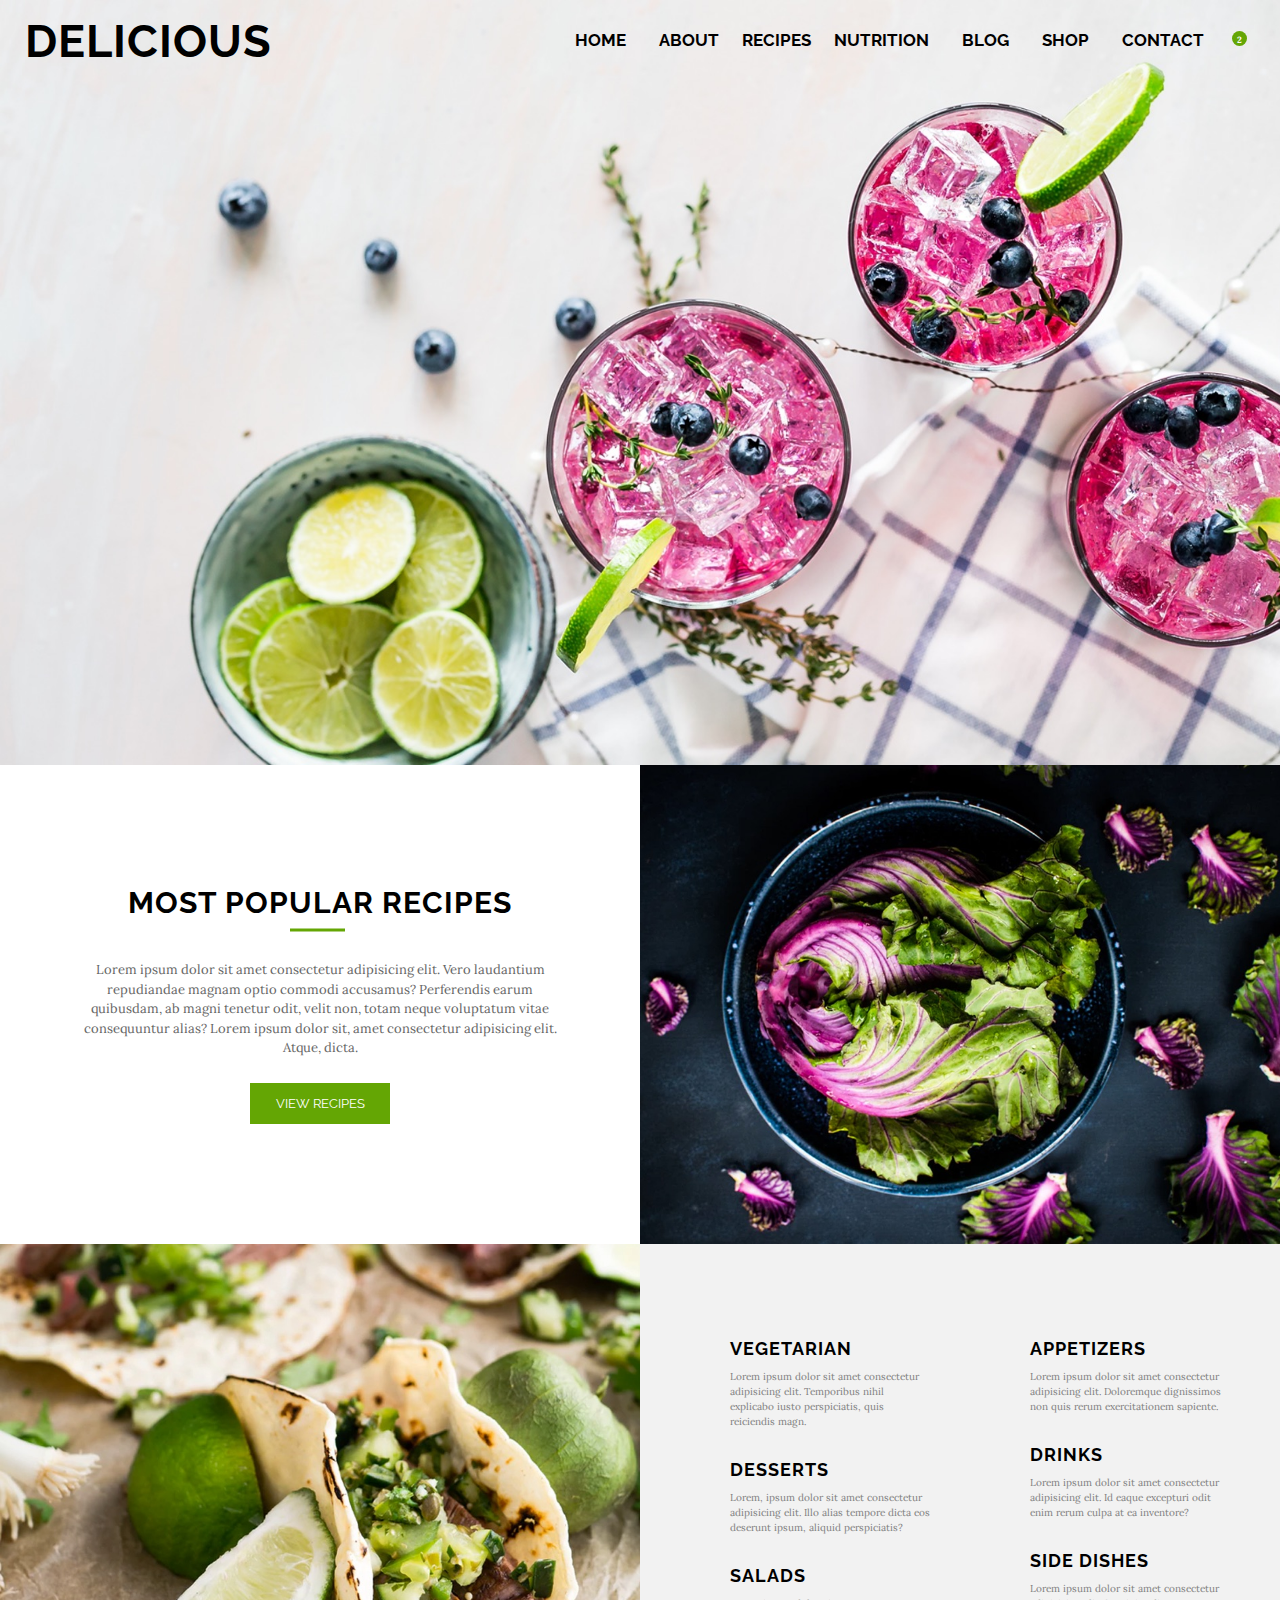
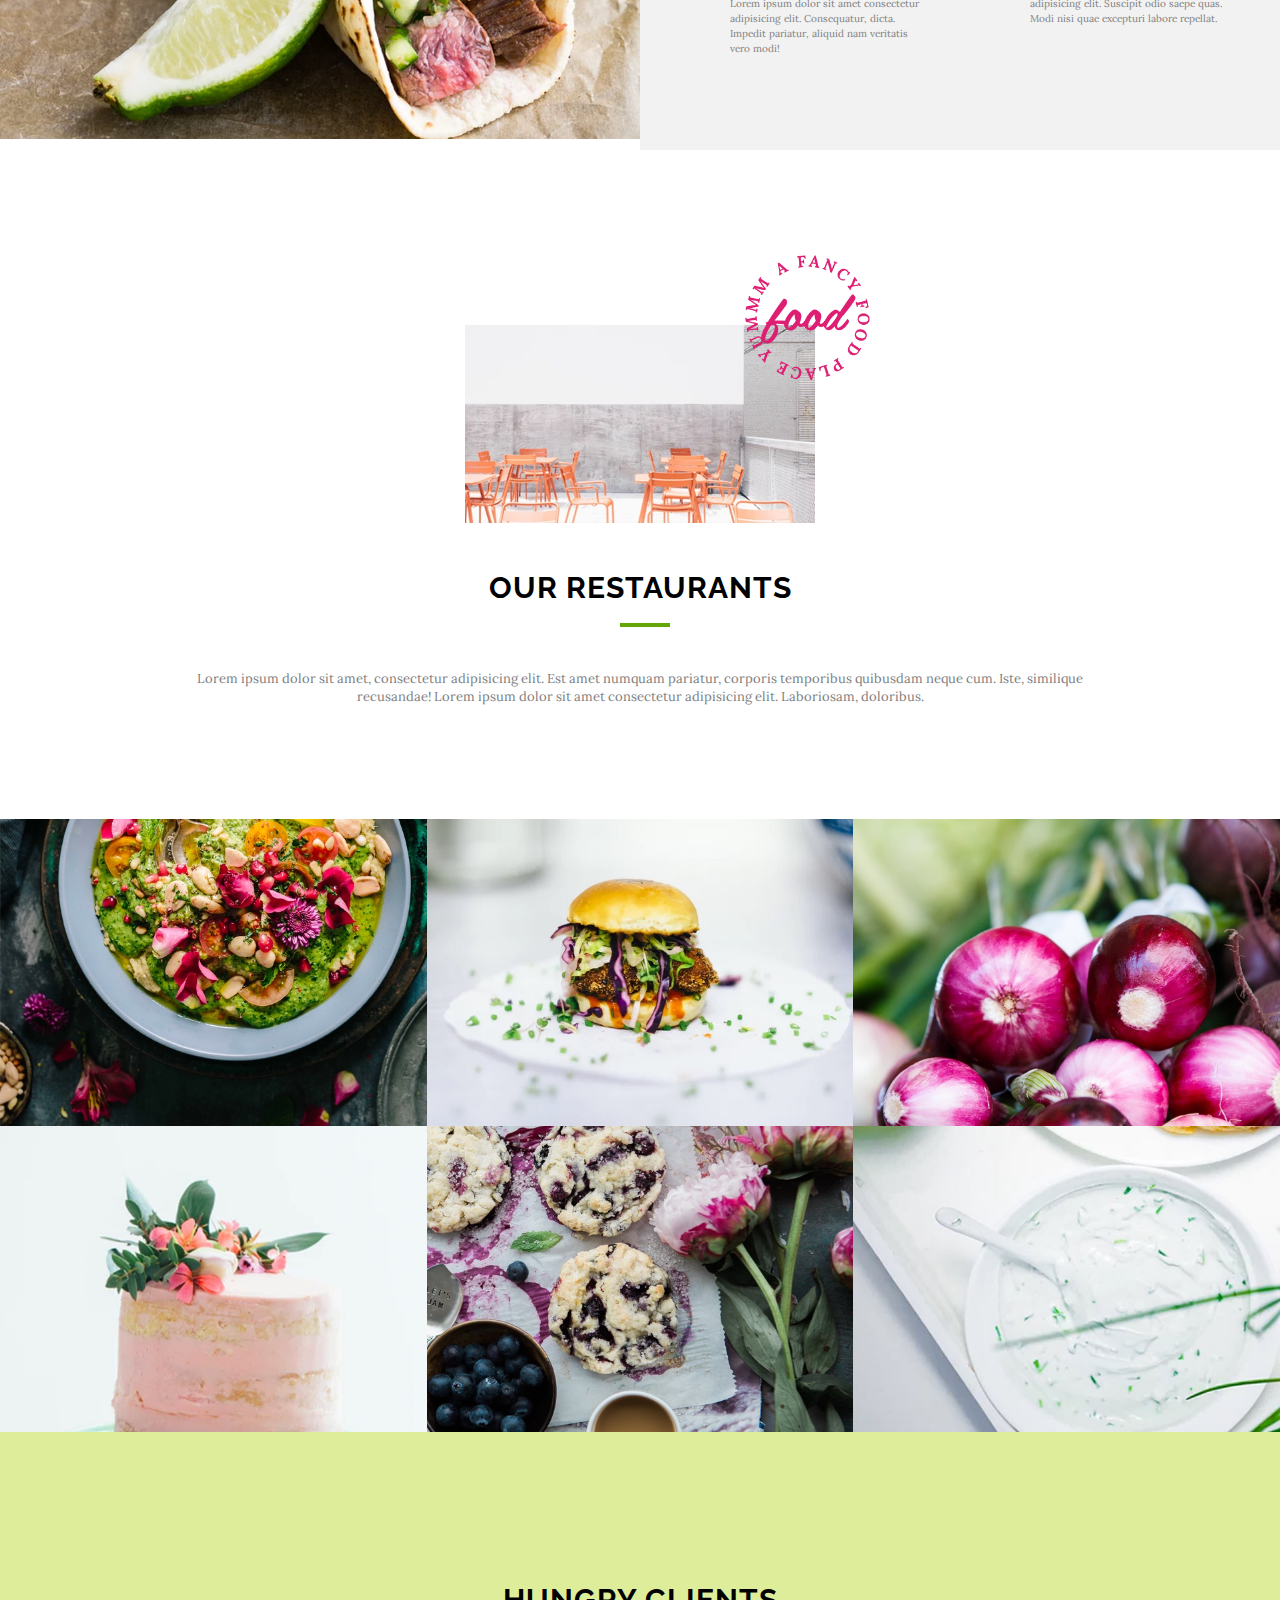
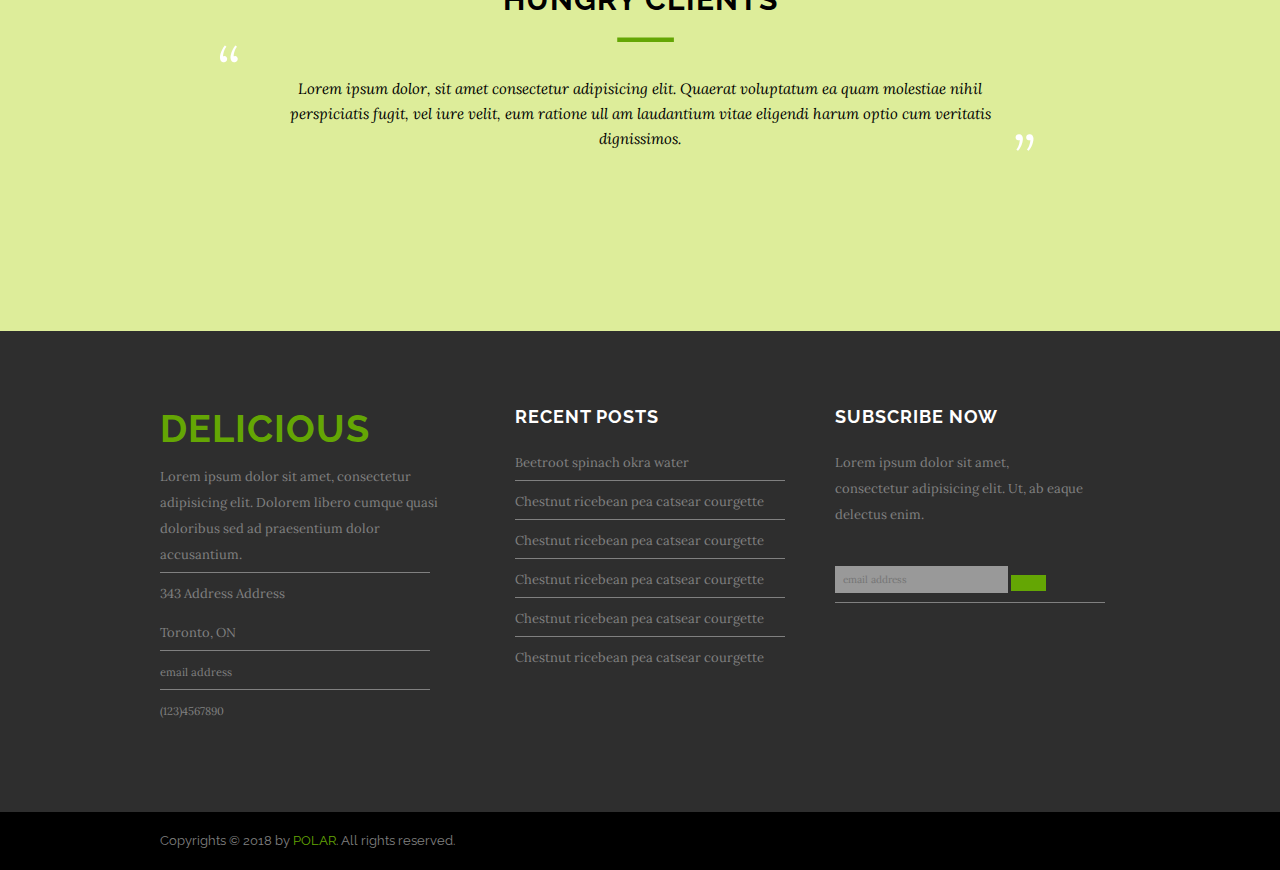
==== commit e228567c: "done styling and additional tweeks" ====
--- a/delicious/index.html
+++ b/delicious/index.html
@@ -151,11 +151,11 @@
     <div class="wrapperSmall clearfix">
       <div class="endText">
         <h4>Delicious</h4>
-        <p>Lorem ipsum dolor sit amet, consectetur adipisicing elit. Dolorem libero cumque quasi doloribus sed ad praesentium dolor accusantium.</p>
+        <p class="lines">Lorem ipsum dolor sit amet, consectetur adipisicing elit. Dolorem libero cumque quasi doloribus sed ad praesentium dolor accusantium.</p>
         <p>343 Address Address</p>
         <div></div>
-        <p>Toronto, ON</p>
-        <p><a href="mailto:email@email.com">email address</a></p><div></div>
+        <p class="lines">Toronto, ON</p>
+        <p class="lines"><a href="mailto:email@email.com">email address</a></p><div></div>
         <p><a href="tel:1234567890">(123)4567890</a></p>
       </div>
       
@@ -165,32 +165,33 @@
             <h3>Recent Posts</h3>
           </li>
           <li>
-            <p>Beetroot spinach okra water</p>
+            <p class="lines">Beetroot spinach okra water</p>
+          </li>
+          <li>
+            <p class="lines">Chestnut ricebean pea catsear courgette</p>
+          </li>
+          <li>
+            <p class="lines">Chestnut ricebean pea catsear courgette</p>
+          </li>
+          <li>
+            <p class="lines">Chestnut ricebean pea catsear courgette</p>
+          </li>
+          <li>
+            <p class="lines">Chestnut ricebean pea catsear courgette</p>
           </li>
           <li>
             <p>Chestnut ricebean pea catsear courgette</p>
           </li>
-          <li>
-            <p>Chestnut ricebean pea catsear courgette</p>
-          </li>
-          <li>
-            <p>Chestnut ricebean pea catsear courgette</p>
-          </li>
-          <li>
-            <p>Chestnut ricebean pea catsear courgette</p>
-          </li>
-          <li>
-            <p>Chestnut ricebean pea catsear courgette</p>
-          </li>
         </ul>
       </div>
       
       <div class="endSubscribe">
-        <form>
+        <form class="lines">
           <h3>Subscribe now</h3>
           <p>Lorem ipsum dolor sit amet, consectetur adipisicing elit. Ut, ab eaque delectus enim.</p>
           <input type="text" class="endemailForm" name="email" placeholder="email address">
-          <input type="submit" class="endbutton" value="-->">
+          <button><i class="fas fa-long-arrow-alt-right"></i>
+          </button>
         </form>
         <div class="socialIcons">
           <a href="https://www.facebook.com/">
--- a/delicious/styles/styles.css
+++ b/delicious/styles/styles.css
@@ -18,12 +18,12 @@
   padding: 15px 25px;
   text-transform: uppercase;
   letter-spacing: 1px;
-  font-size: 3.5rem;
+  font-size: 4.5rem;
 }
 
 h2 {
   text-transform: uppercase;
-  font-size: 2.1rem;
+  font-size: 3rem;
   letter-spacing: 1px;
   text-align: center;
   margin: 0;
@@ -38,7 +38,7 @@
 }
 
 h4 {
-  font-size: 2.5rem;
+  font-size: 3.8rem;
   text-align: left;
   letter-spacing: 1px;
   text-transform: uppercase;
@@ -46,9 +46,18 @@
   margin: 0;
 }
 
+h5 {
+  font-size: 1.3rem;
+  color: grey;
+  text-transform: none;
+  font-weight: 400;
+  margin: 0;
+  text-align: left;
+}
+
 p {
   font-family: 'Lora', serif;
-  font-size: 1.1rem;
+  font-size: 1.3rem;
   color: #666666;
   text-align: center;
   line-height: 1.5;
@@ -62,7 +71,7 @@
 }
 
 .wrapperLarge {
-  width: 85%;
+  max-width: 85%;
   margin: 0 auto;
 }
 
@@ -91,7 +100,7 @@
 header li, header li a {
   display: inline-block;
   list-style-type: none;
-  font-size: 1.4rem;
+  font-size: 1.7rem;
   text-transform: uppercase;
   font-weight: 700;
   padding: 10px;
@@ -163,7 +172,7 @@
 }
 
 .detailsRight {
-  padding: 5.6% 20px;
+  padding: 5% 20px;
   background-color: #f2f2f2;
 }
 
@@ -195,6 +204,7 @@
 
 .icons h3 {
   font-family: 'Raleway', sans-serif;
+  font-size: 1.8rem;
 }
 
 .icons p {
@@ -203,47 +213,33 @@
   font-weight: 400;
   font-size: 1rem;
 }
-
-.left1::before {
-  content: "\f094";
+.icons::before {
   position: absolute;
   top:0;
   left: -30px;
 }
+.left1::before {
+  content: "\f094";
+}
 
 .left2::before {
   content: "\f0f4";
-  position: absolute;
-  top:0;
-  left: -30px;
 }
 
 .left3::before {
   content: "\f06c";
-  position: absolute;
-  top:0;
-  left: -30px;
 }
 
 .right1::before {
   content: "\f2e7";
-  position: absolute;
-  top:0;
-  left: -30px;
 }
 
 .right2::before {
   content: "\f000";
-  position: absolute;
-  top:0;
-  left: -30px;
 }
 
 .right3::before {
   content: "\f2e5";
-  position: absolute;
-  top:0;
-  left: -30px;
 }
 
 /* ====About section=== */
@@ -282,15 +278,17 @@
   width: 33.33%;
   float: left;
   list-style-type: none;
-}
-
-.photoGallery img {
-  height: 100%;
+  margin: 0;
+  padding: 0;
 }
 
 .photoGallery ul {
   margin: 0;
   padding: 0;
+}
+
+.photoGallery img, .popRight img, .commentBanner img {
+  display: block;
 }
 
 /* ====testimonial sections==== */
@@ -333,7 +331,7 @@
 }
 
 .testimonials i {
-  font-size: 2rem;
+  font-size: 2.5rem;
   color: white;
   padding: 15px;
 }
@@ -353,11 +351,15 @@
 .endText, .endPosts, .endSubscribe {
   float: left;
   width: 33.33%;
-  padding: 100px 30px 75px;
+  padding: 75px 35px;
+}
+
+.endText {
+  padding-left: 0;
 }
 
 footer p {
-  font-size: 1.1rem;
+  font-size: 1.3rem;
   color: grey;
   text-align: left;
   line-height: 2;
@@ -370,9 +372,7 @@
 footer h3 {
   color: white;
   padding-bottom: 10px;
-}
-.endBar {
-  clear: both;
+  font-size: 1.8rem;
 }
 
 .endPosts ul {
@@ -394,14 +394,16 @@
   background-color: #999999;
   border: #999999 1px solid;
   padding: 7px 35px 7px 7px; 
-}
-
-.endbutton {
+  margin-right: 0;
+}
+
+button {
   background-color: #64a604;
   color: white;
   border: #64a604 1px solid;
   padding: 7px;
   margin: 0;
+  width: 35px;
 }
 
 form {
@@ -415,17 +417,285 @@
   margin: 0;
 }
 
+input[type=submit] {
+  background-image: url("../assets/arrow-right-solid.svg");
+  background-repeat: no-repeat
+}
+
+.lines {
+  position: relative;
+}
+
+.lines::after {
+  content: "";
+  width: 270px;
+  height: 1px;
+  background-color: grey;
+  position: absolute;
+  bottom: -5px;
+  left: 0;
+}
+
 /* ====endbar on footer==== */
 .endBar {
   background-color: black;
-  padding: 3px 3px 3px 33px;
+  padding: 3px 3px 3px 0;
+  clear: both;
 }
 
 .endBar p {
   font-family: 'Raleway', sans-serif;
-  font-size: 1rem;
+  font-size: 1.3rem;
 }
 
 .green {
   color: #64a604;
+}
+
+/* ====BLOG PAGE STYLING==== */
+article {
+  padding-top: 150px;
+}
+
+#blog {
+  background-image: url("../assets/blog-1.jpeg");
+}
+
+article h2 {
+  text-align: left;
+  padding-bottom: 3px;
+  font-size: 3.6rem;
+}
+
+article p {
+  text-align: left;
+  font-size: 1.4rem;
+  margin: 25px 0;
+}
+
+.inline h3, .inline p, inline a {
+  display:inline;
+}
+
+.inline {
+  padding: 5px 0;
+}
+
+.inline a {
+  color: black;
+  padding: 0 10px;
+  text-decoration: none;
+  font-size: 1.6rem;
+}
+
+.inline a:hover {
+  color: #64a604;
+}
+
+.authorPic {
+  margin: 40px 0;
+}
+.authorPic img {
+  width: 169px;
+  height: auto;
+  float: left;
+}
+
+.authorBox {
+  width: 75%;
+  height: 219px;
+  float: left;
+  margin: 0 25px;
+  padding: 35px;
+  background-color: #f6f6f6;
+}
+
+/* ====Related post section=== */
+
+.relatedPosts {
+  padding: 100px 0;
+}
+
+.relatedGallery {
+  padding: 0;
+  margin: 0;
+}
+.relatedGallery li {
+  list-style-type: none;
+  float: left;
+  width: calc(( 100% / 3 ) - 20px );
+  margin: 10px;
+}
+
+.post1 img, .post2 img, .post3 img {
+  object-fit: fill;
+  height: 191px;
+}
+
+/* ====Comment section=== */
+
+.comments h3 {
+  margin-bottom: 40px;
+}
+
+.commentOne, .commentTwo {
+  margin: 20px 0;
+}
+
+.commentOne img, .commentTwo img {
+  width: 70px;
+  height: 70px;
+  float: left;
+}
+
+.commentBox {
+  float: left;
+  width: 90%;
+  margin-left: 20px;
+  background-color: #efefef;
+  padding: 15px;
+  position: relative;
+}
+
+.commentBox i {
+  position: absolute;
+  top: 0;
+  left: -11px;
+  font-size: 3rem;
+  color: #efefef;
+}
+
+.commentBox p, .commentBox h5 {
+  text-align: left;
+  font-size: 1.4rem;
+  margin: 0;
+  padding: 5px;
+}
+
+.commentBox h5, .leaveComm h5 {
+  font-size: 1.1rem;
+}
+
+.bold {
+  font-weight: 700;
+}
+
+.leaveComm h3 {
+  margin-bottom: 15px;
+}
+
+.leaveComm h5 {
+  font-family: 'Lora', serif;
+}
+
+input {
+  border: lightgrey 1px solid;
+  padding: 10px;
+  margin: 5px 10px 5px 0;
+}
+
+#Name, #email, #website {
+  width: calc(( 100% / 3 ) - 25px );
+}
+
+#Comments {
+  width: calc( 100% - 49px );
+  height: 150px;
+  margin-bottom: 10px;
+}
+
+input::placeholder {
+  font-family: 'Lora', serif;
+  line-height: 1;
+}
+.blogButton {
+  width: 125px;
+  padding: 10px;
+  text-transform: uppercase;
+}
+.leaveComm {
+  margin-bottom: 100px;
+}
+
+.longLines {
+  position: relative;
+}
+
+.longLines::after {
+  content: "";
+  width: 950px;
+  height: 1px;
+  background-color: grey;
+  position: absolute;
+  bottom: -18px;
+  left: 0;
+}
+
+/* ====CONTACT US PAGE STYLINGS==== */
+
+#contact {
+  background-image: url("../assets/contact-1.jpeg");
+}
+
+/* ===drop a line section=== */
+
+.dropLine {
+  float: left;
+  width: 40%;
+  margin-left: 20%;
+}
+
+.contactDetails {
+  float: left;
+  width: 40%;
+  padding: 0 13% 2% 3%;
+  background-color: #f6f6f6;
+}
+
+.dropLine h2, .contactDetails h2 {
+  font-size: 2.5rem;
+  text-align: left;
+  padding: 50px 0 25px 0;
+}
+
+.dropLine input {
+  border: #f6f6f6 1px solid;
+  background-color: #f6f6f6;
+}
+
+.dropLine #Name, .dropLine #email {
+  width: calc((100% / 2 ) - 12px );
+}
+
+.dropLine #subject {
+  width: 98%;
+}
+
+.dropLine #message {
+  width: 98%;
+  height: 250px;
+}
+
+.dropLine h3, .dropLine i {
+  font-weight: 700;
+  color: #64a604;
+  margin-top: 20px;
+}
+
+.contactPage p {
+  text-align: left;
+  margin: 5px 0;
+}
+
+.contactDetails h3 {
+  margin: 45px 0 20px 0;
+}
+
+.notWork {
+  font-size: 1.3rem;
+  font-style: italic;
+}
+
+.space {
+  padding-bottom: 20px;
 }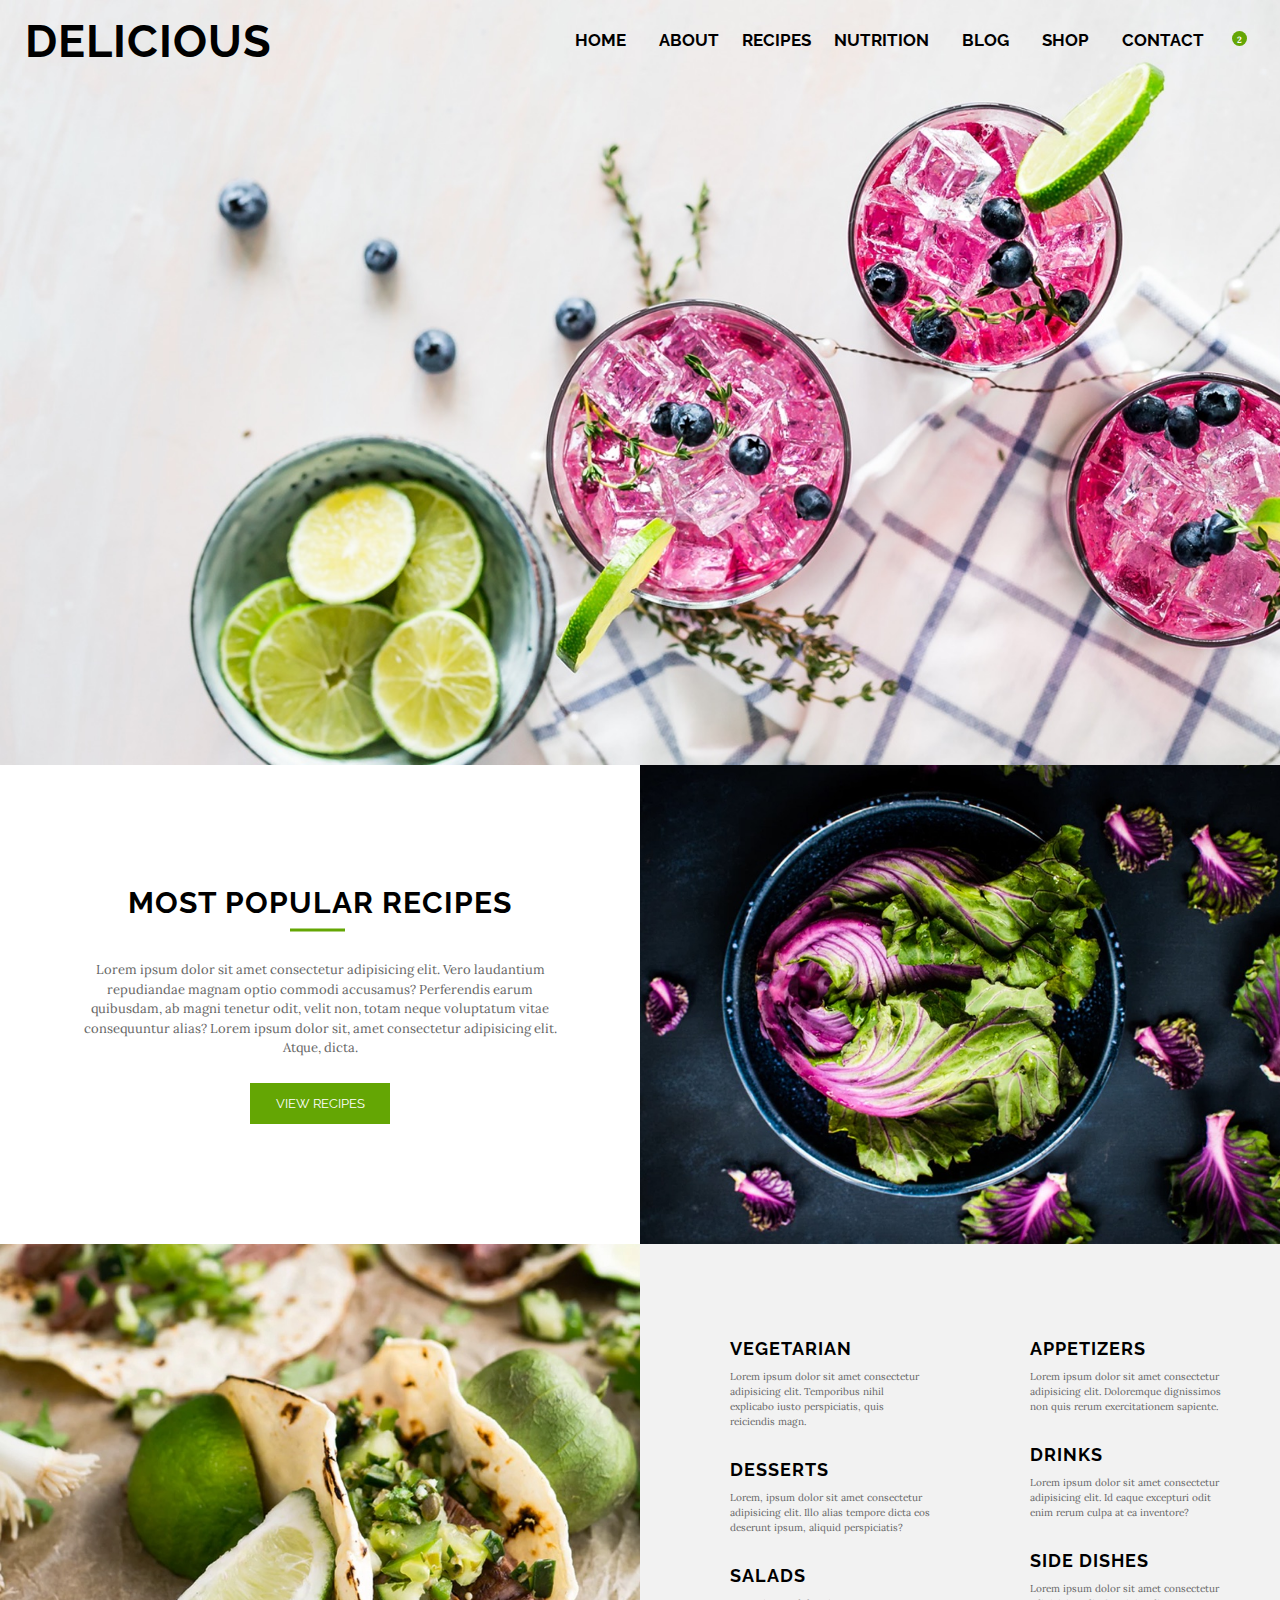
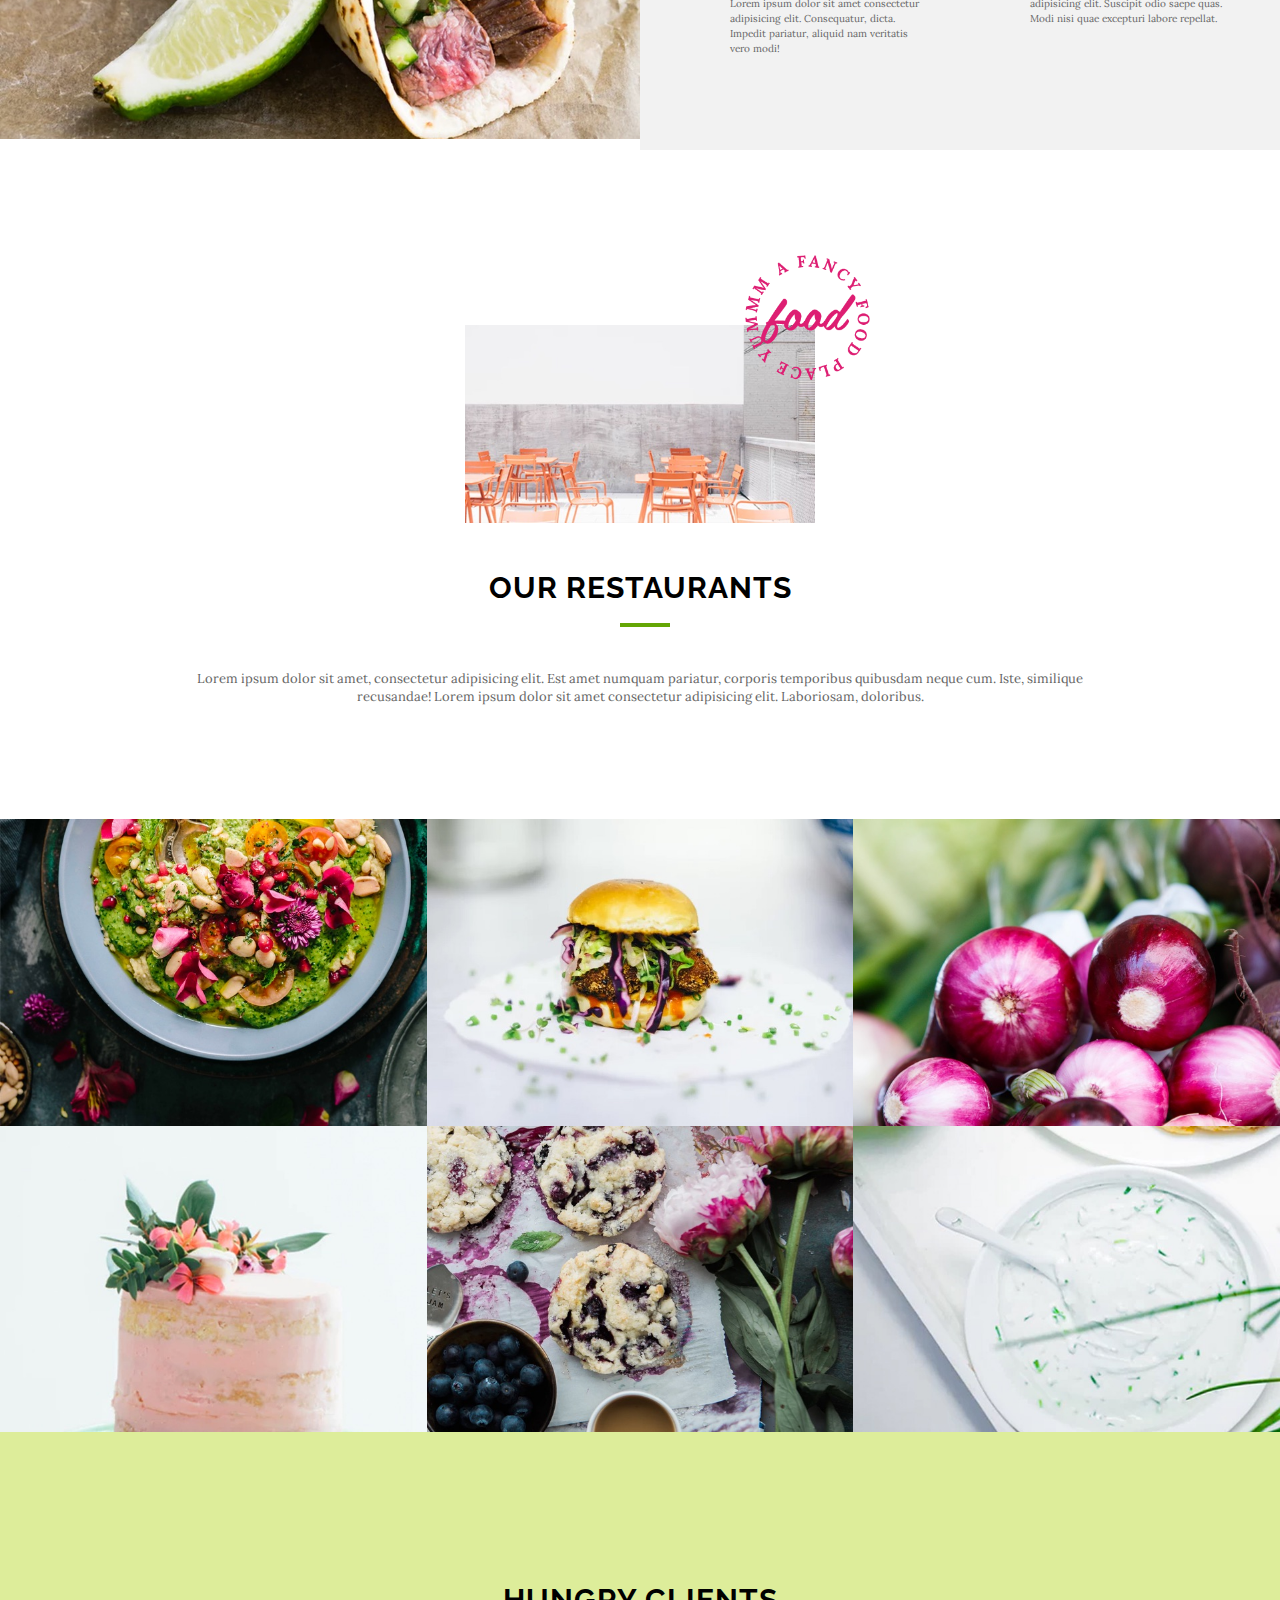
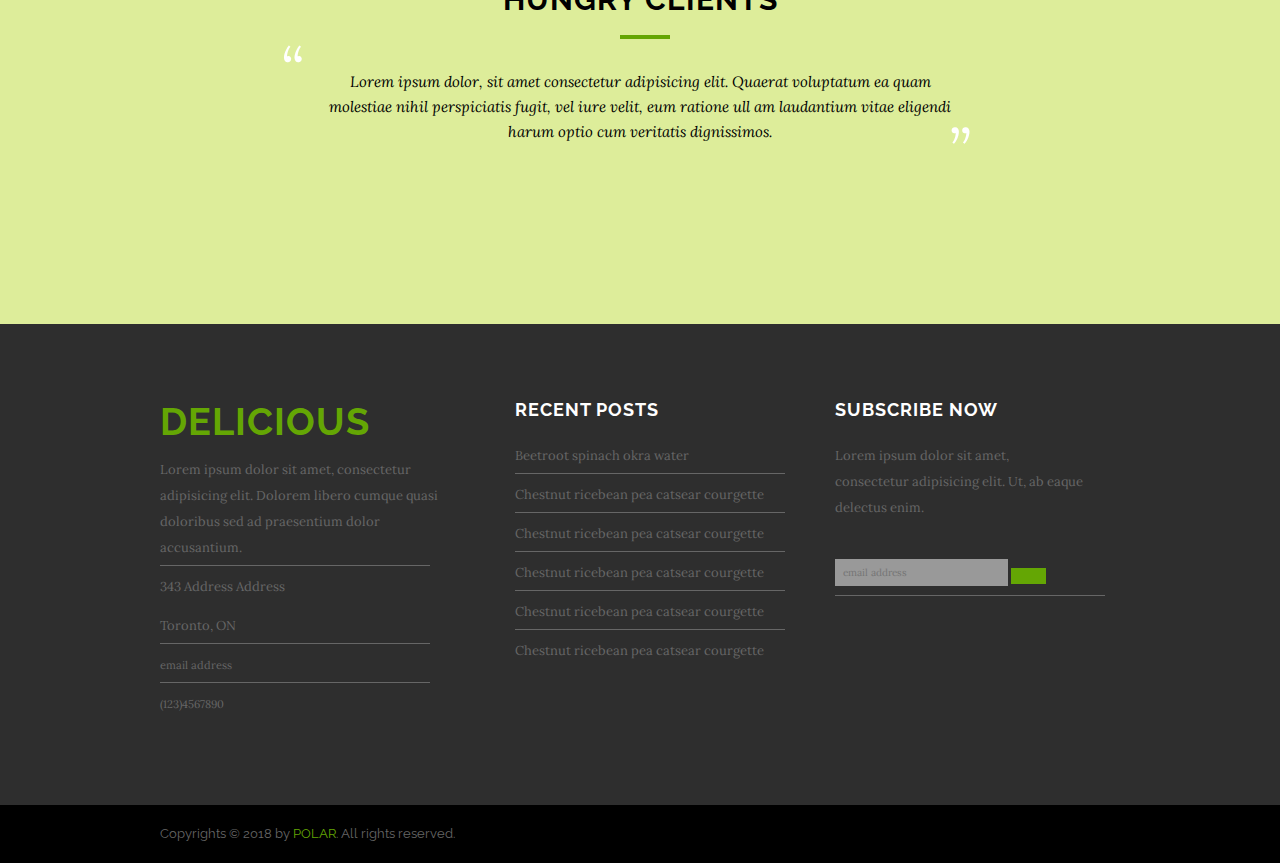
==== commit 68408316: "final final final" ====
--- a/delicious/index.html
+++ b/delicious/index.html
@@ -31,7 +31,7 @@
   </header>
   <section class="popular clearfix">
     <div class="popLeft">
-      <div class="wrapperSmall">
+      <div class="wrapper">
         <div class="leftText">
           <h2>Most Popular Recipes</h2>
           <svg viewBox="0 0 480 25">
@@ -51,7 +51,7 @@
     <div class="detailsLeft">
       <img src="assets/home-3.jpeg" alt="steak taco surrounded by limes on a grey counter">
     </div>
-    <div class="detailsRight wrapperSmall clearfix">
+    <div class="detailsRight wrapper clearfix">
       <ul class="leftColumn clearfix">
         <li>
           <div class="icons left1 clearfix">
@@ -96,12 +96,12 @@
         </li>
       <!-- end of right list -->
     </div> 
-    <!-- end of wrapperSmall -->
+    <!-- end of wrapper -->
   </section>
   <!-- end of details -->
 
   <section class="about">
-    <div class="aboutTable wrapperSmall">
+    <div class="aboutTable wrapper">
       <figure>
         <img class="restTable" src="assets/home-4.jpeg" alt="open concept restaurant room with white-grey walls and coral chairs and tables">
       </figure>
@@ -116,7 +116,7 @@
       </svg>
       <p>Lorem ipsum dolor sit amet, consectetur adipisicing elit. Est amet numquam pariatur, corporis temporibus quibusdam neque cum. Iste, similique recusandae! Lorem ipsum dolor sit amet consectetur adipisicing elit. Laboriosam, doloribus.</p>
     </div>
-      <!-- end of wrapperSmall -->
+      <!-- end of wrapper -->
   </section>
   <!-- end of about section -->
 
@@ -132,7 +132,7 @@
   </section>
 <!-- end of gallery section -->
   <section class="testimonials">
-    <div class="wrapperLarge">
+    <div class="wrapper">
       <h2>Hungry Clients</h2>
       <svg viewBox="0 0 480 25">
         <line stroke-width="2" y1="10" y2="10" x1="230" x2="255" stroke="#64a604"></line>
@@ -148,7 +148,7 @@
   <!-- end of testimonials section -->
 
   <footer>
-    <div class="wrapperSmall clearfix">
+    <div class="wrapper clearfix">
       <div class="endText">
         <h4>Delicious</h4>
         <p class="lines">Lorem ipsum dolor sit amet, consectetur adipisicing elit. Dolorem libero cumque quasi doloribus sed ad praesentium dolor accusantium.</p>
@@ -209,7 +209,7 @@
     </div>
 
     <div class="endBar">
-      <div class="wrapperSmall clearfix">
+      <div class="wrapper clearfix">
         <p>Copyrights © 2018 by <span class="green">POLAR</span>. All rights reserved.</p>
       </div>
     </div>
--- a/delicious/styles/styles.css
+++ b/delicious/styles/styles.css
@@ -3,15 +3,24 @@
 .clearfix:after {visibility: hidden; display: block; font-size: 0; content: ''; clear: both; height: 0; }
 
 * { -moz-box-sizing: border-box; -webkit-box-sizing: border-box; box-sizing: border-box; }
+
+/* font-family: 'Raleway', sans-serif;
+font-family: 'Lora', serif; */
+/* colors
+#64a604;
+#666666;
+#dded9a;
+#2e2e2e;
+white;
+#999999;
+#f6f6f6;
+lightgrey; */
 
 html {
   font-size: 62.5%;
   font-family: 'Raleway', sans-serif;
 }
-/* ===text styles=== */
-
-/* font-family: 'Raleway', sans-serif;
-font-family: 'Lora', serif; */
+/* ===TEXT STYLING=== */
 
 h1 {
   margin: 0;
@@ -48,7 +57,7 @@
 
 h5 {
   font-size: 1.3rem;
-  color: grey;
+  color:#666666;
   text-transform: none;
   font-weight: 400;
   margin: 0;
@@ -63,27 +72,21 @@
   line-height: 1.5;
 }
 
-/* ===general styles=== */
-
-.wrapperSmall {
+/* ===GENERAL STYLES=== */
+
+.wrapper {
   max-width: 75%;
   margin: 0 auto;
 }
 
-.wrapperLarge {
-  max-width: 85%;
-  margin: 0 auto;
-}
-
 img {
   max-width: 100%;
 }
-/* ===header styles=== */
+/* ===HOME PAGE HEADER STYLES=== */
 
 header {
   background-image: url("../assets/home-1.jpeg");
   height: 85vh;
-  /* background-attachment: fixed; */
   background-position-y: 35%;
   background-size: cover;
 }
@@ -208,7 +211,7 @@
 }
 
 .icons p {
-  color: grey;
+  color: #666666;
   text-align: left;
   font-weight: 400;
   font-size: 1rem;
@@ -267,7 +270,7 @@
 }
 
 .about p {
-  color: grey;
+  color: #666666;
   text-align: center;
   line-height: 18px;
 }
@@ -298,7 +301,7 @@
   margin: 0;
   padding: 150px 0;
 }
-.testimonials .wrapperLarge {
+.testimonials .wrapper {
   position: relative;
 }
 
@@ -360,12 +363,12 @@
 
 footer p {
   font-size: 1.3rem;
-  color: grey;
+  color: #666666;
   text-align: left;
   line-height: 2;
 }
 footer a {
-  color: grey;
+  color: #666666;
   text-decoration: none;
   font-size: 1.1rem;
 }
@@ -417,11 +420,6 @@
   margin: 0;
 }
 
-input[type=submit] {
-  background-image: url("../assets/arrow-right-solid.svg");
-  background-repeat: no-repeat
-}
-
 .lines {
   position: relative;
 }
@@ -430,7 +428,7 @@
   content: "";
   width: 270px;
   height: 1px;
-  background-color: grey;
+  background-color: #666666;
   position: absolute;
   bottom: -5px;
   left: 0;
@@ -625,7 +623,7 @@
   content: "";
   width: 950px;
   height: 1px;
-  background-color: grey;
+  background-color: lightgrey;
   position: absolute;
   bottom: -18px;
   left: 0;
